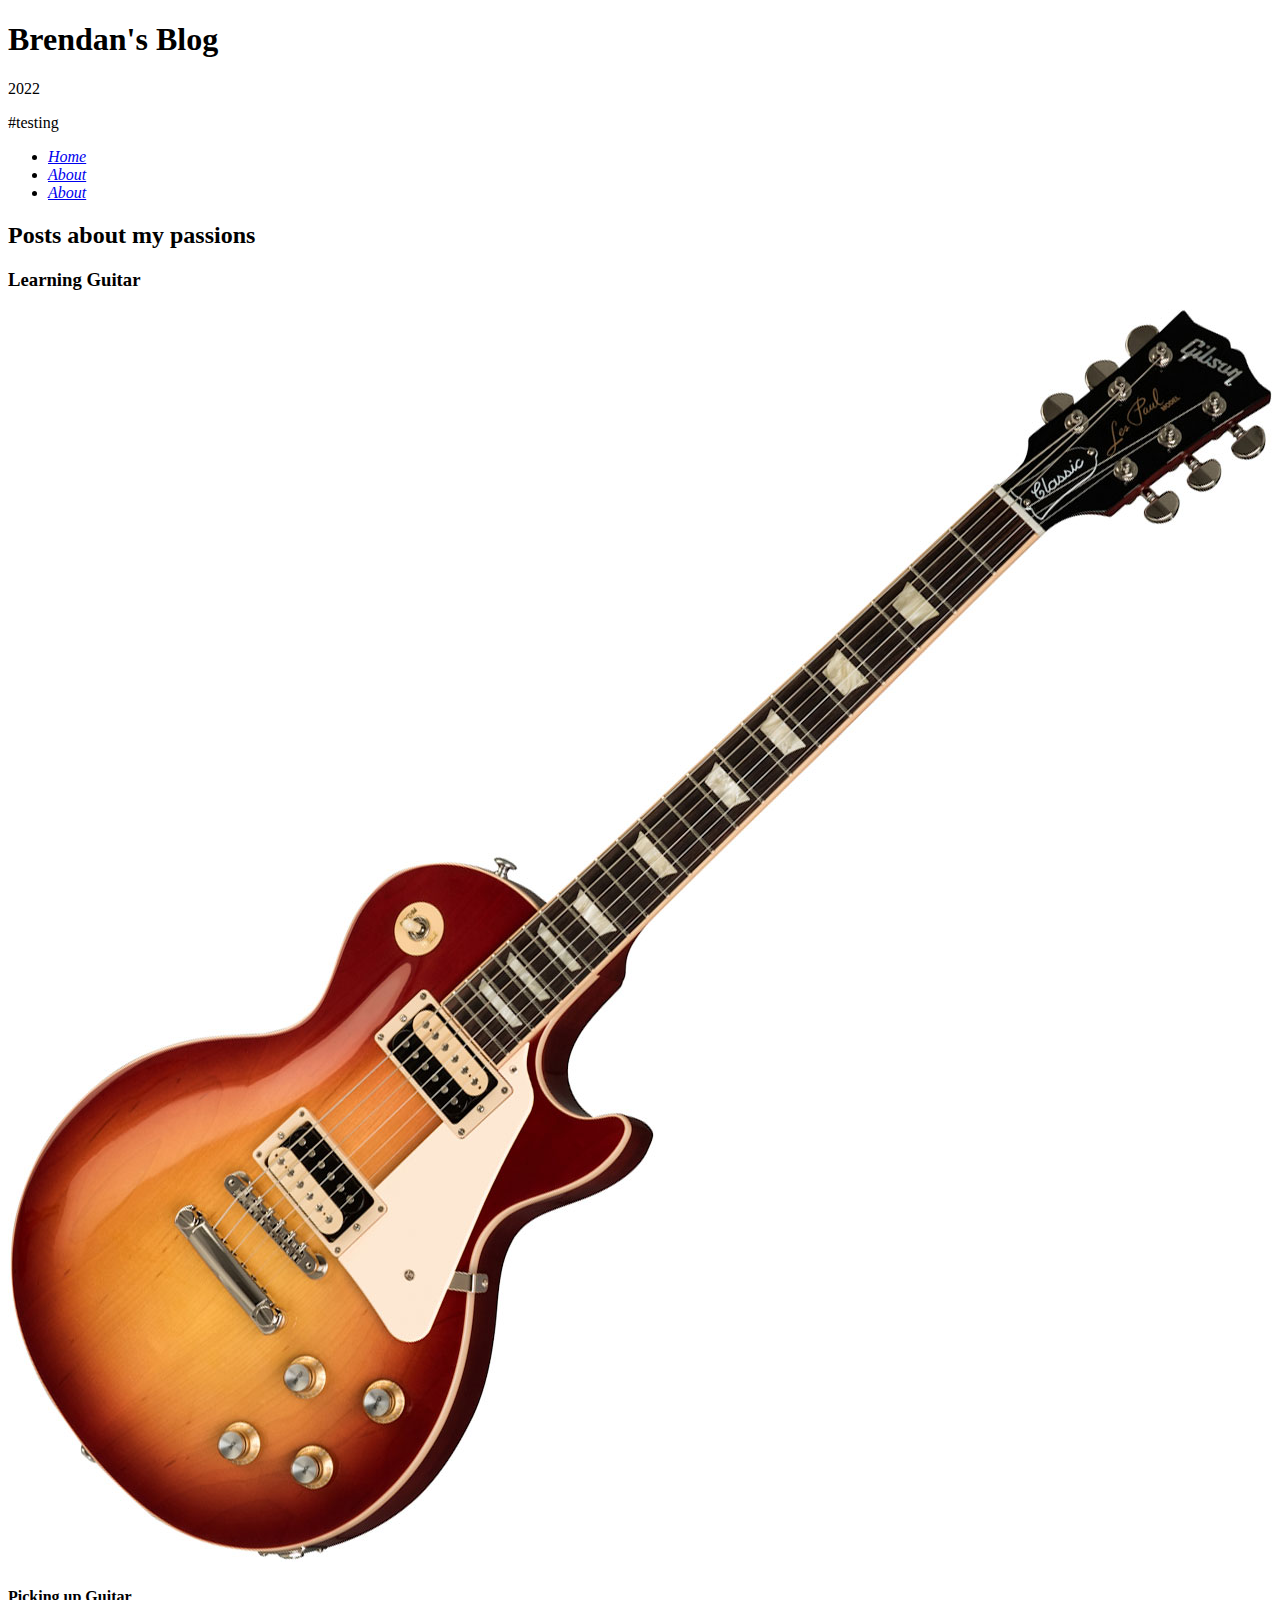
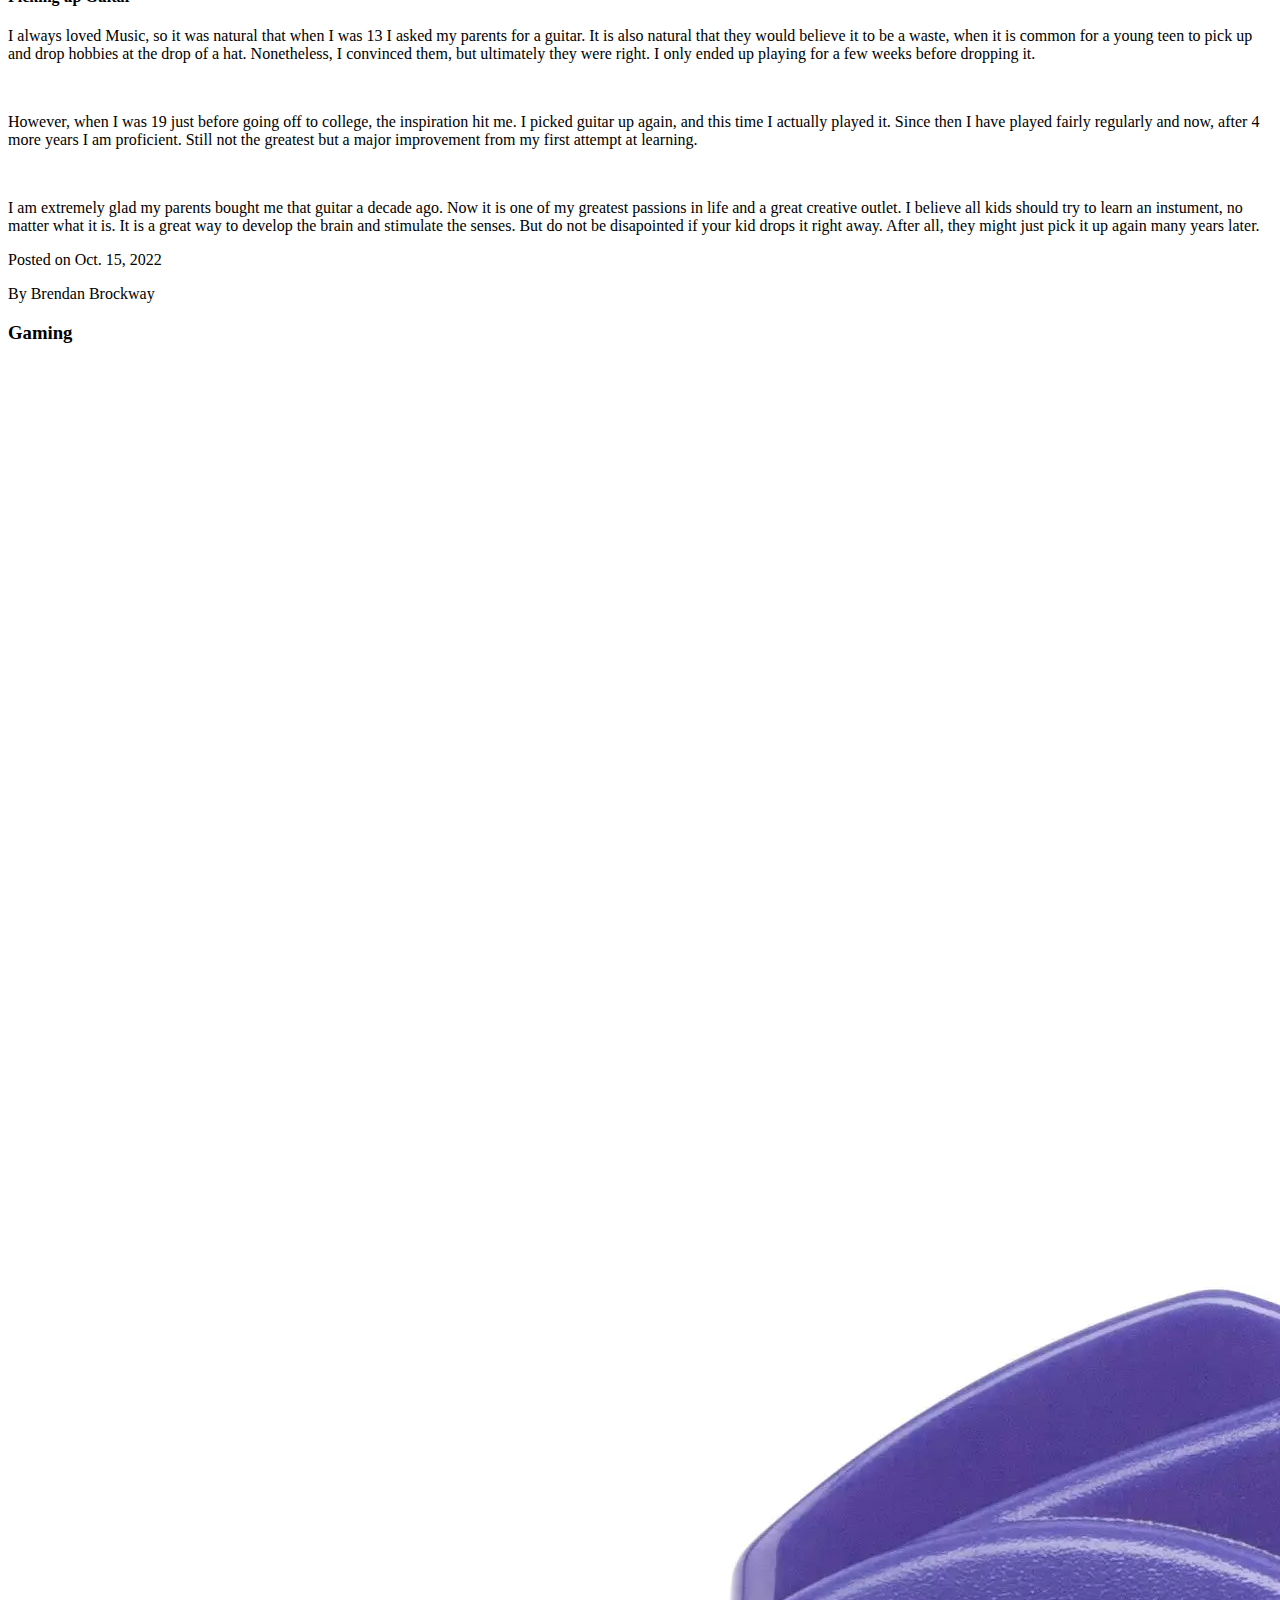
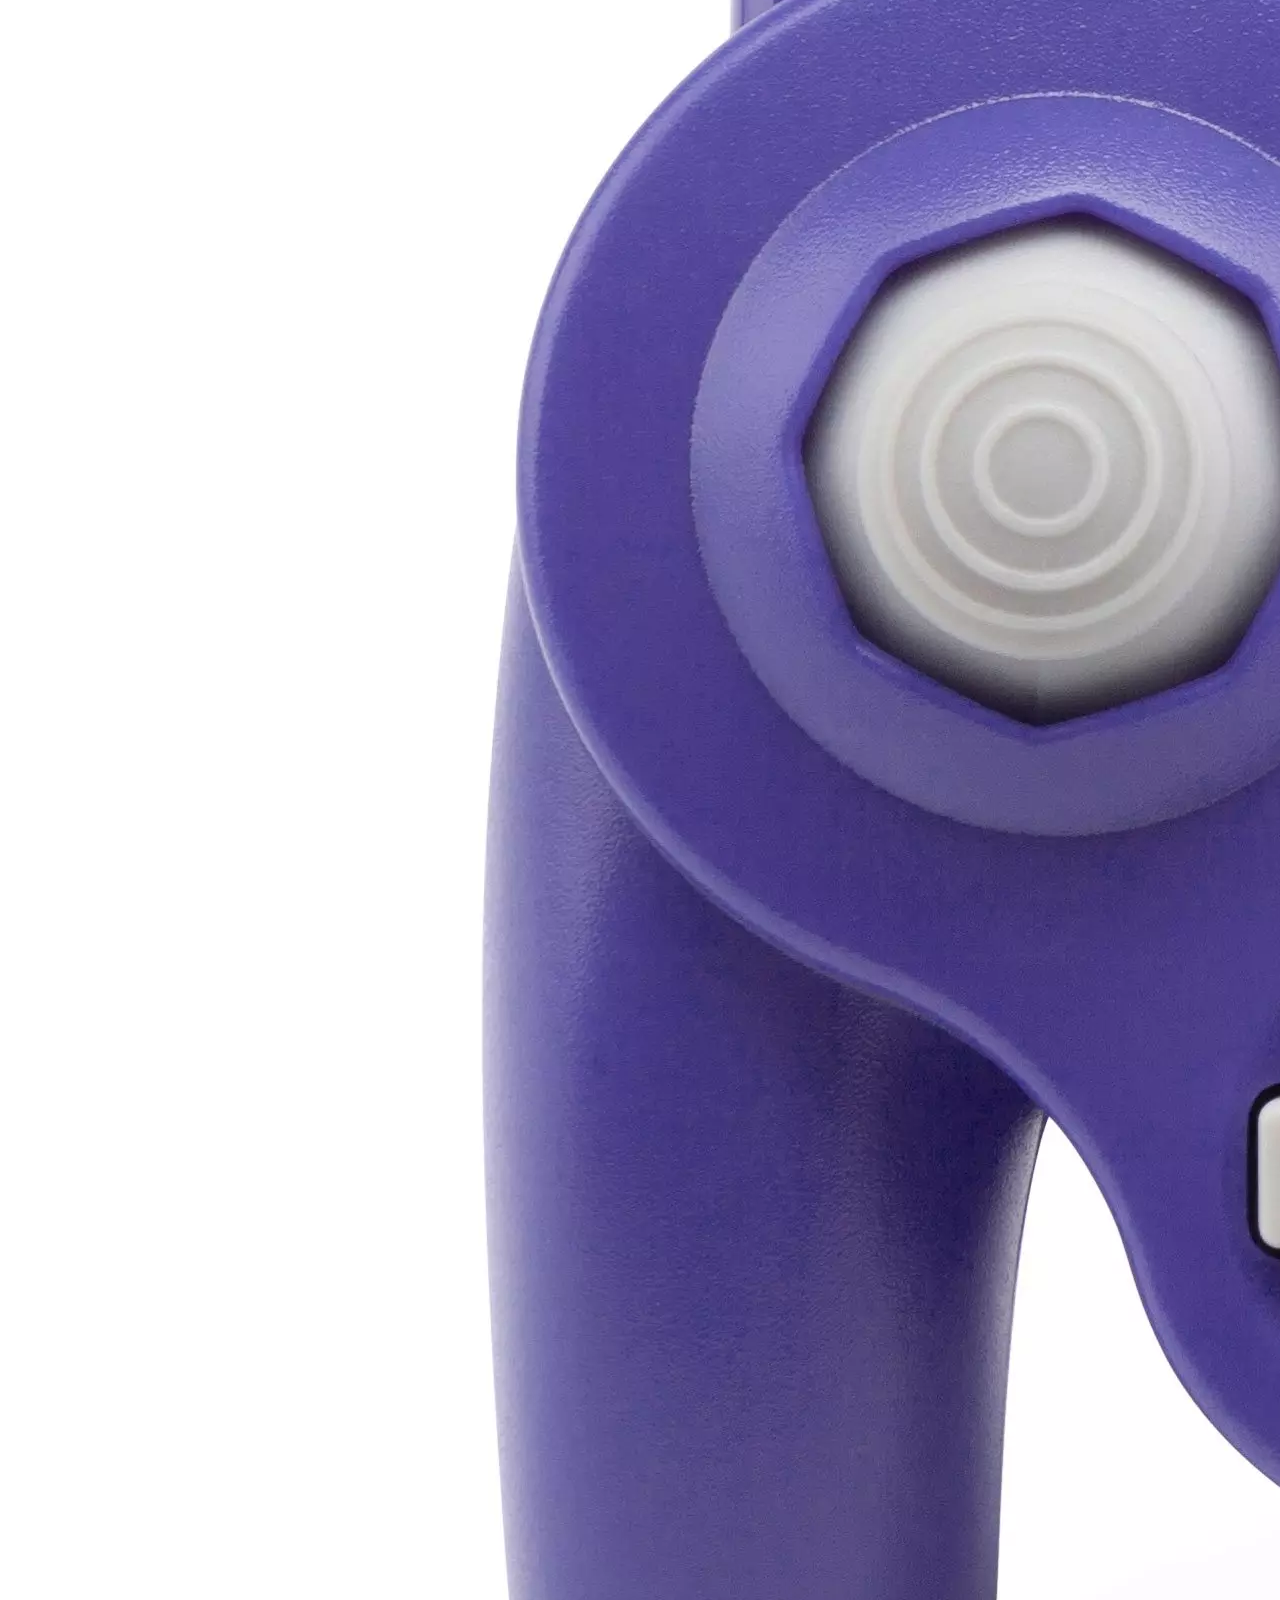
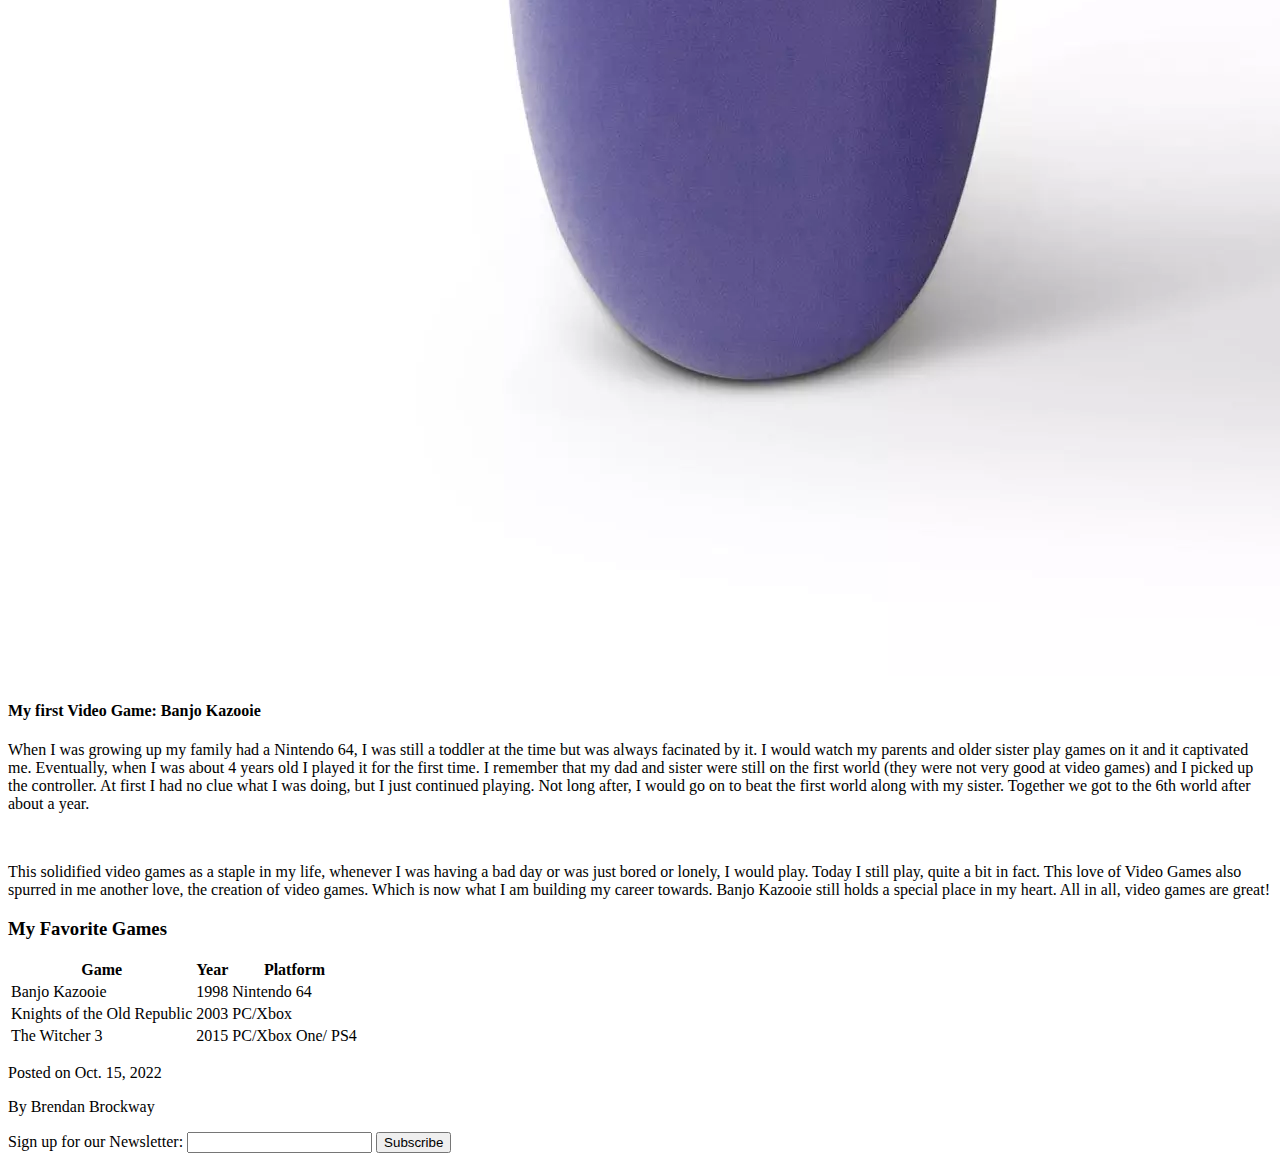
==== index.html @ a725deb8 "blog version 2" ====
<!DOCTYPE html>
<html lang="en">
<head>
    <meta charset="UTF-8">
    <meta http-equiv="X-UA-Compatible" content="IE=edge">
    <meta name="viewport" content="width=device-width, initial-scale=1.0">
    <title>Blog</title>
</head>
<body>
    <header>
            <h1>Brendan's Blog</h1>
            <p>2022</p>
            #testing
    </header>
    <nav>
        <ul>
            <li><a href="index.html"><em>Home</em></a></li>
            <li><a href="about.html"><em>About</em></a></li>
            <li><a href="contact.html"><em>About</em></a></li>

        </ul>
    </nav>
    <section>
        <h2>Posts about my passions</h2>
        <article class = "post">

                <h3>Learning Guitar</h3>
                <img src="les-paul-classic-modern-2019-hd-158237.jpeg" 
                alt="Image of a Les paul Guitar">
                <h4>Picking up Guitar</h4>
                <p>I always loved Music, so it was natural that when I was 13 I asked my parents for a guitar.
                    It is also natural that they would believe it to be a waste, when it is common for a young
                    teen to pick up and drop hobbies at the drop of a hat. Nonetheless, I convinced them, but ultimately
                    they were right. I only ended up playing for a few weeks before dropping it.
                </p> <br>
                <p>
                    However, when I was 19 just before going off to college, the inspiration hit me.
                    I picked guitar up again, and this time I actually played it. Since then I have played 
                    fairly regularly and now, after 4 more years I am proficient. Still not the greatest but a major improvement from
                    my first attempt at learning. 
                </p>
                <br>
                <p>
                    I am extremely glad my parents bought me that guitar a decade ago. Now it is one 
                    of my greatest passions in life and a great creative outlet. I believe all kids should try to 
                    learn an instument, no matter what it is. It is a great way to develop the brain and 
                    stimulate the senses. But do not be disapointed if your kid drops it right away. 
                    After all, they might just pick it up again many years later. 
                </p>
                <aside><P>Posted on Oct. 15, 2022</P></aside>
                <aside><P>By Brendan Brockway</P></aside>

        </article>

        <article class ="post">

            <h3>Gaming</h3>
            <img src="PowerA-GameCube-Style-Wired-Controller-for-Nintendo-Switch---Purple.webp"
            alt= "Image of a Nintendo Controller">
            <h4>My first Video Game: Banjo Kazooie</h4>
            <p>
                When I was growing up my family had a Nintendo 64, I was still a toddler at the time
                but was always facinated by it. I would watch my parents and older sister play games on it 
                and it captivated me. Eventually, when I was about 4 years old I played it for the first time.
                I remember that my dad and sister were still on the first world (they were not very good at video games)
                and I picked up the controller. At first I had no clue what I was doing, but I just continued playing.
                Not long after, I would go on to beat the first world along with my sister. Together we got to the 6th world
                after about a year.
            </p>
            <br>
            <p>
                This solidified video games as a staple in my life, whenever I was having a bad day
                or was just bored or lonely, I would play. Today I still play, quite a bit in fact. 
                This love of Video Games also spurred in me another love, the creation of video games.
                Which is now what I am building my career towards. Banjo Kazooie still holds a special place in my heart.
                All in all, video games are great!

            </p>
            <h3>My Favorite Games</h3>
            <table>
                    <tr>
                        <th>Game</th>
                        <th>Year</th>
                        <th>Platform</th>
                    </tr>
                    <tr>
                        <td>Banjo Kazooie</td>
                        <td>1998</td>
                        <td>Nintendo 64</td>
                    </tr>
                    <tr>

                        <td>Knights of the Old Republic</td>
                        <td>2003</td>
                        <td>PC/Xbox</td>
                    </tr>
                    <tr>
                        <td>The Witcher 3</td>
                        <td>2015</td>
                        <td>PC/Xbox One/ PS4</td>

                    </tr>

            </table>
            <aside><P>Posted on Oct. 15, 2022</P></aside>
            <aside><P>By Brendan Brockway</P></aside>
        </article>
    </section>
    <section>

<form>
    <label>Sign up for our Newsletter:
        <input type="text">
    </label>
    <button>Subscribe</button>
</form>

    </section>
</body>
</html>
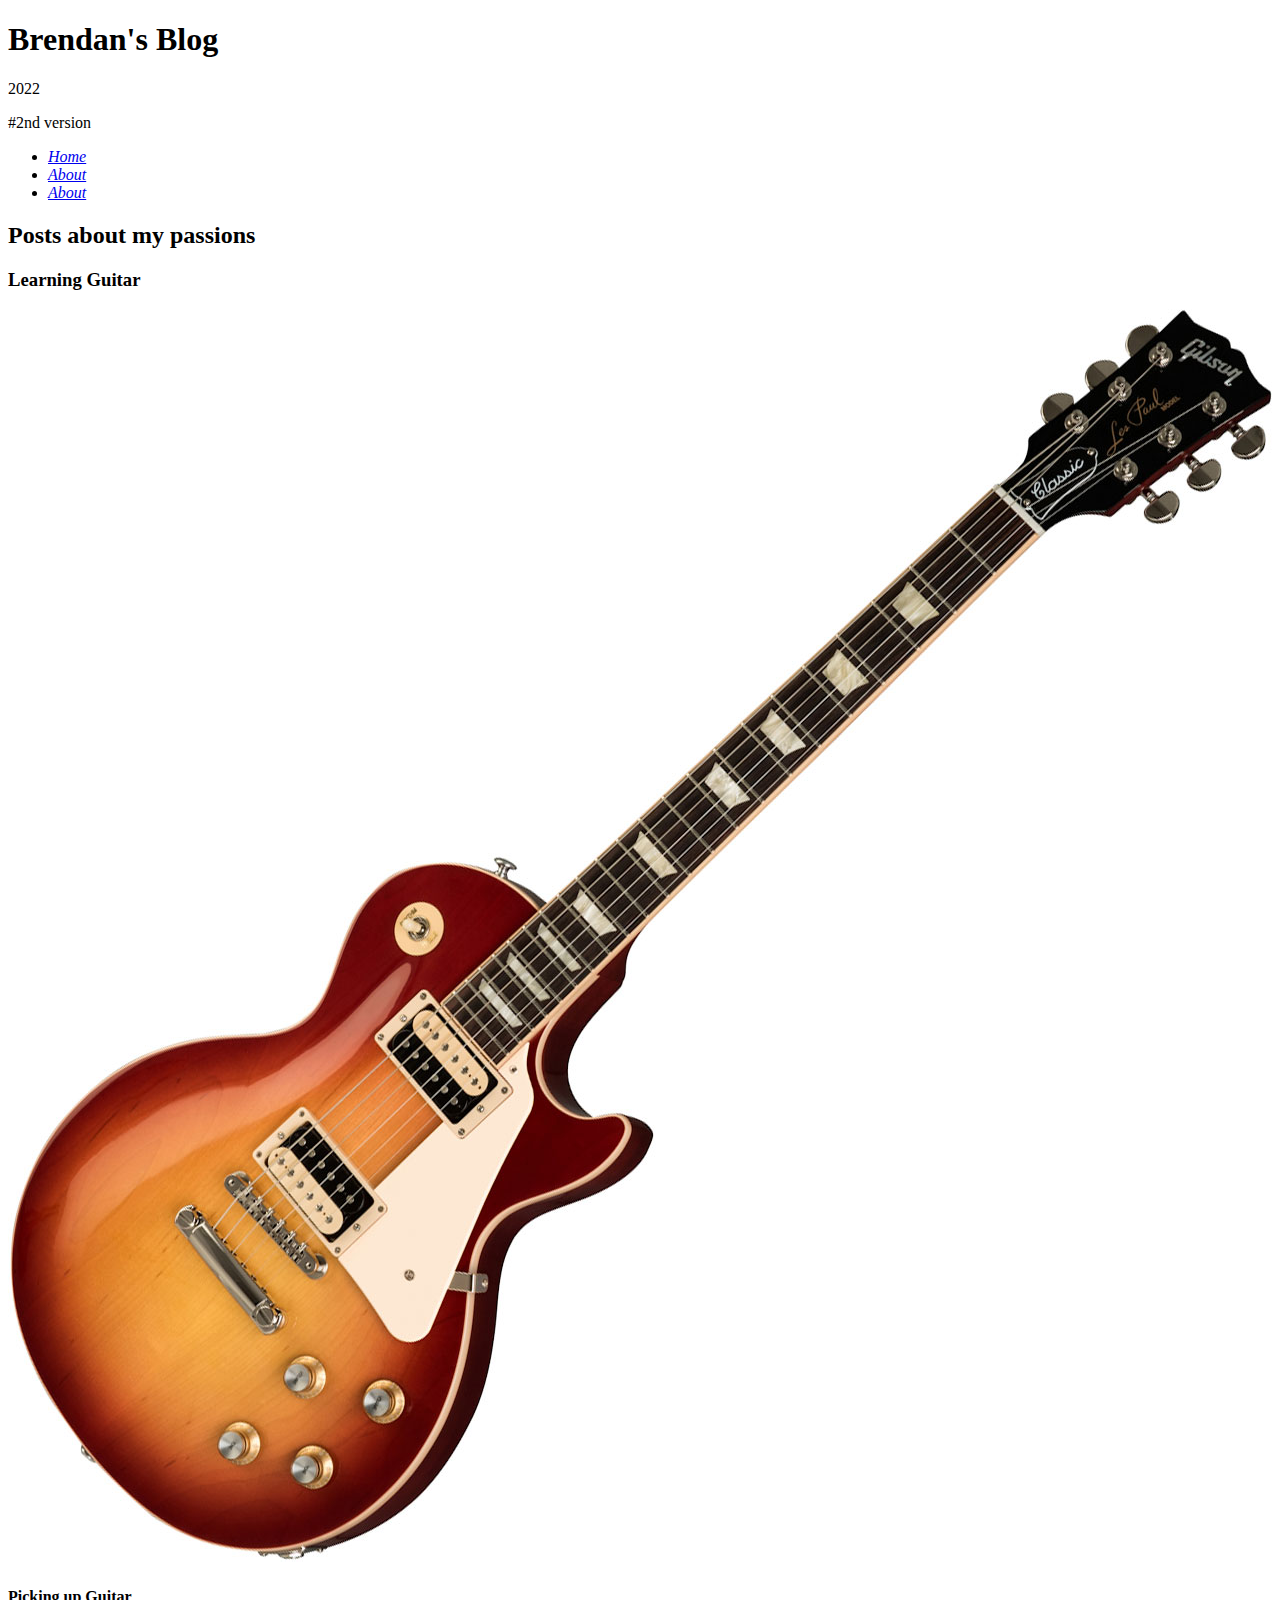
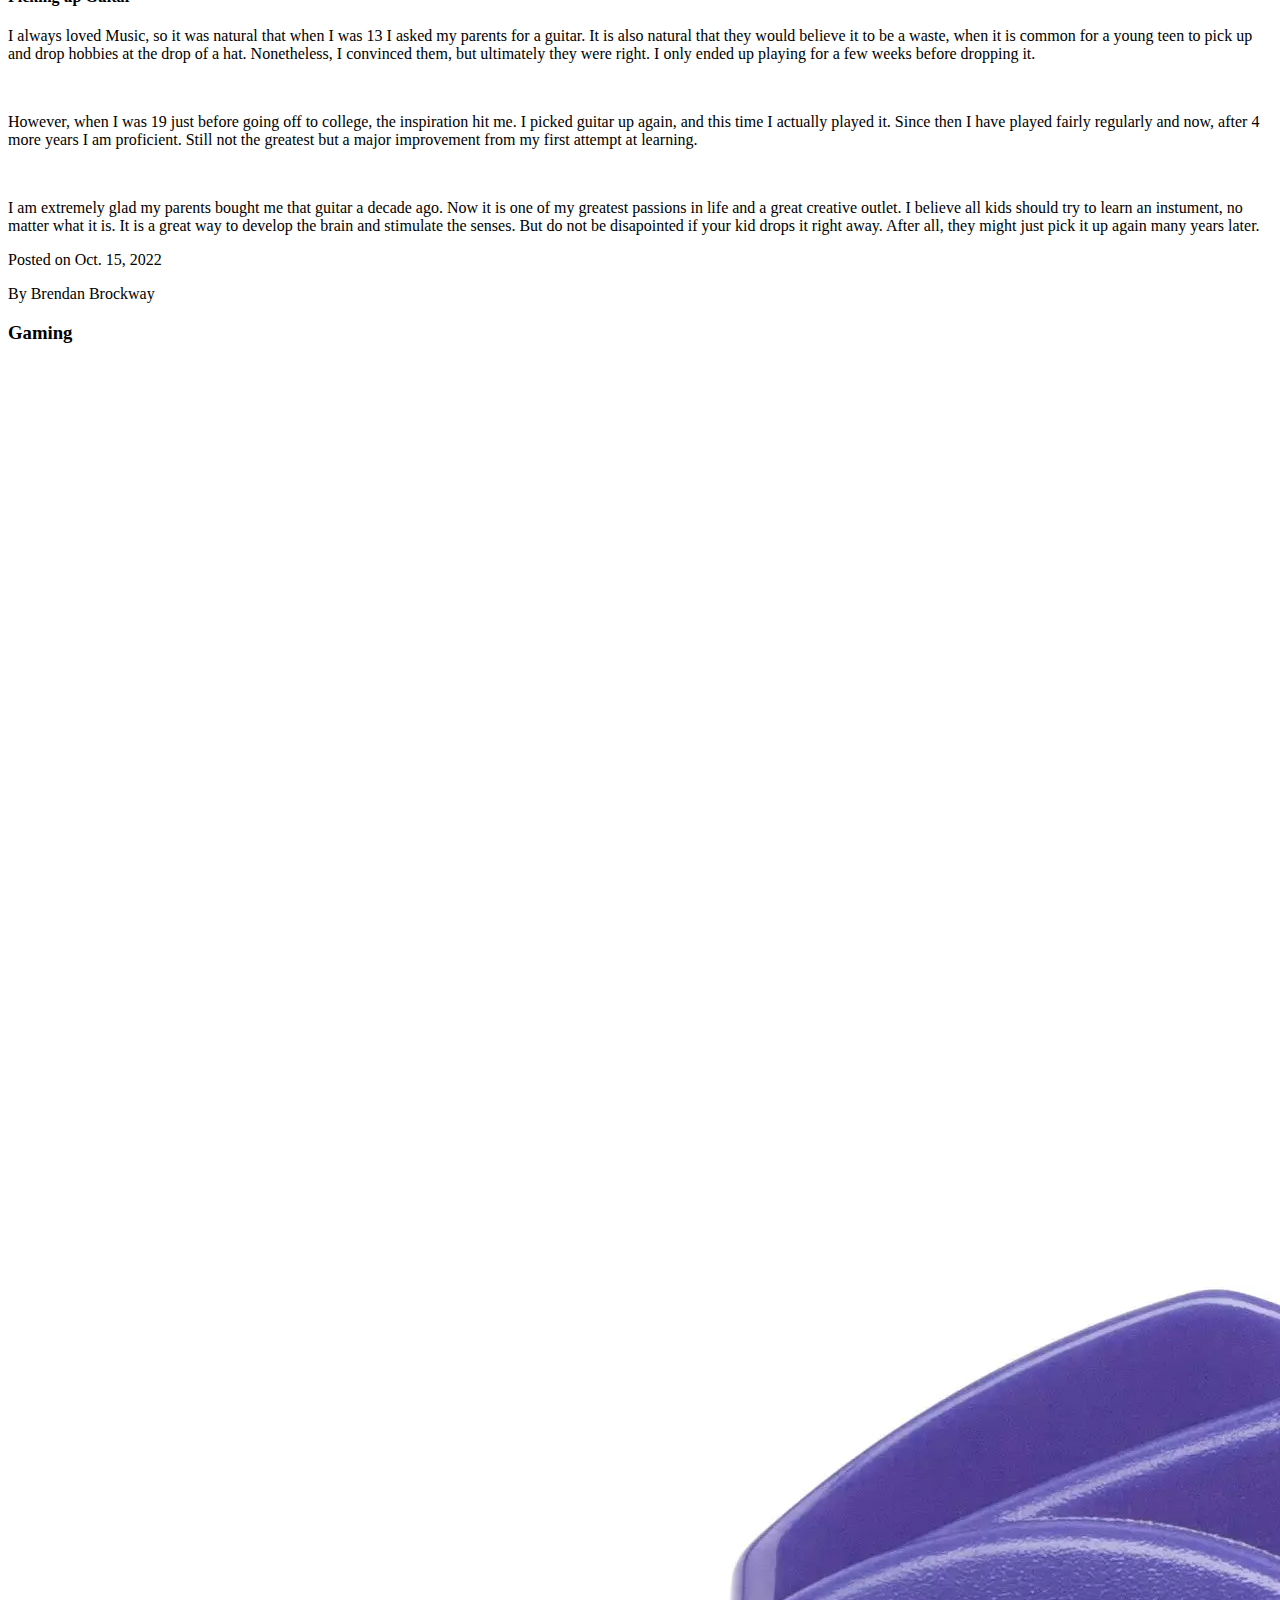
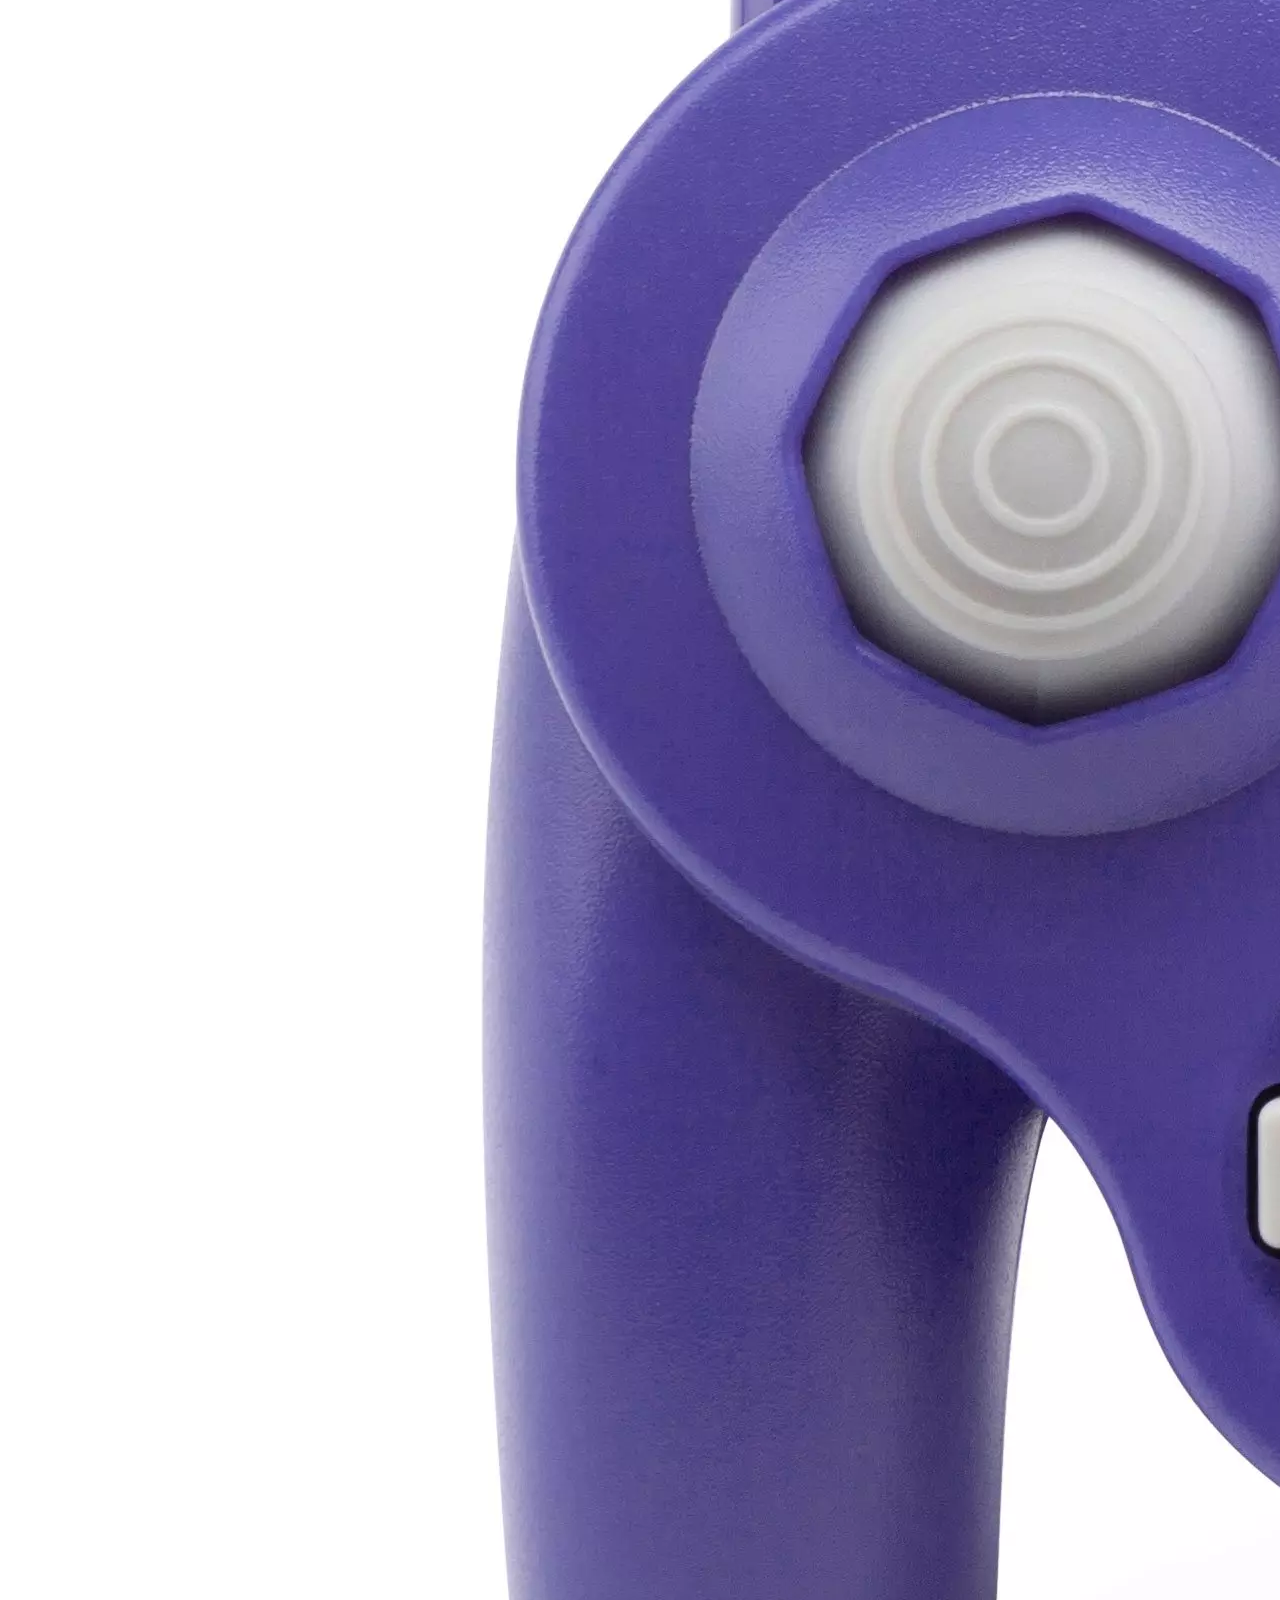
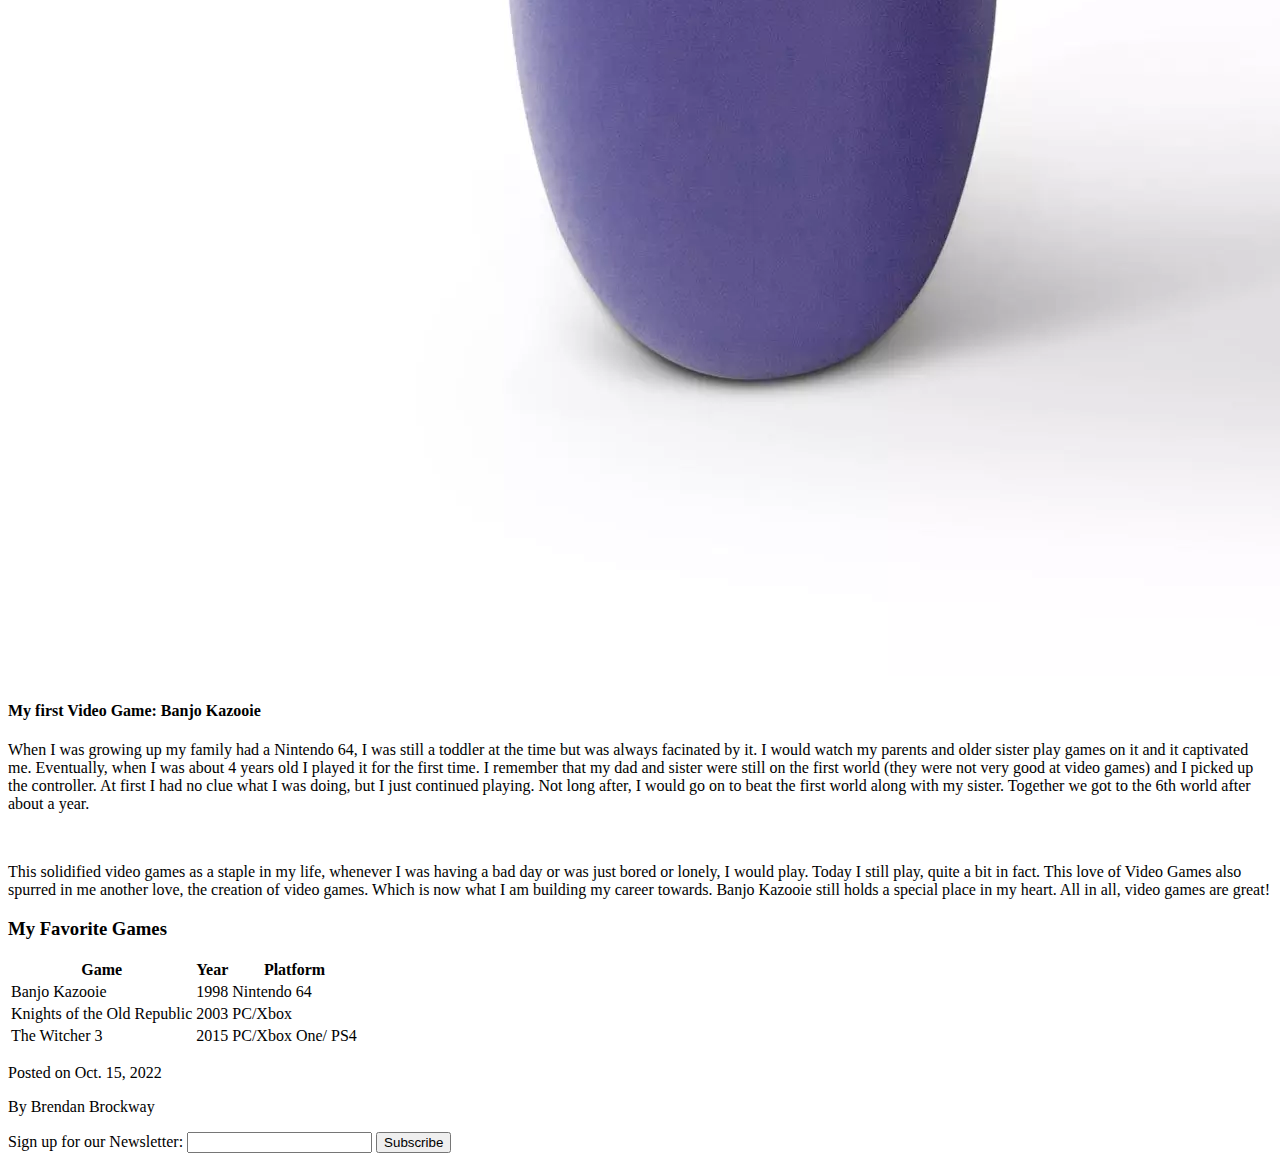
==== commit 1909a1cb: "test 2" ====
--- a/index.html
+++ b/index.html
@@ -10,7 +10,7 @@
     <header>
             <h1>Brendan's Blog</h1>
             <p>2022</p>
-            #testing
+            #2nd version
     </header>
     <nav>
         <ul>
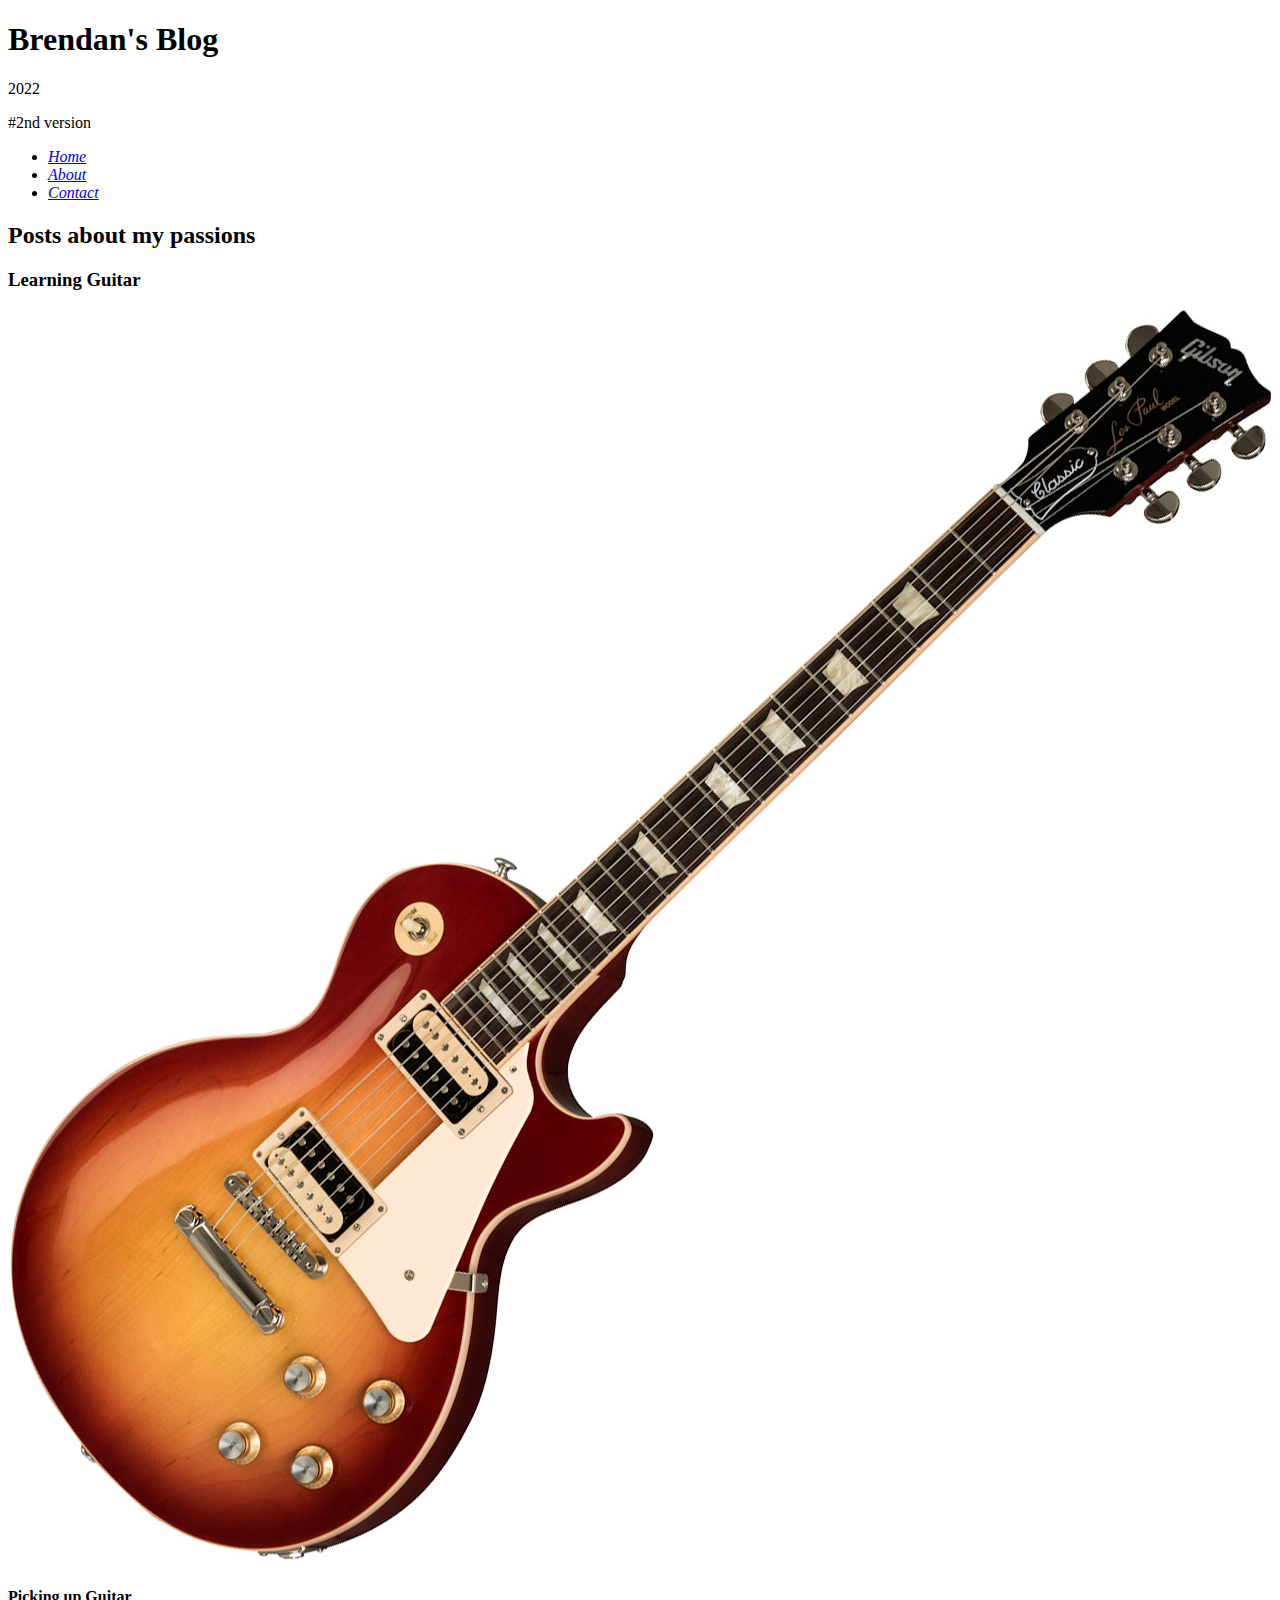
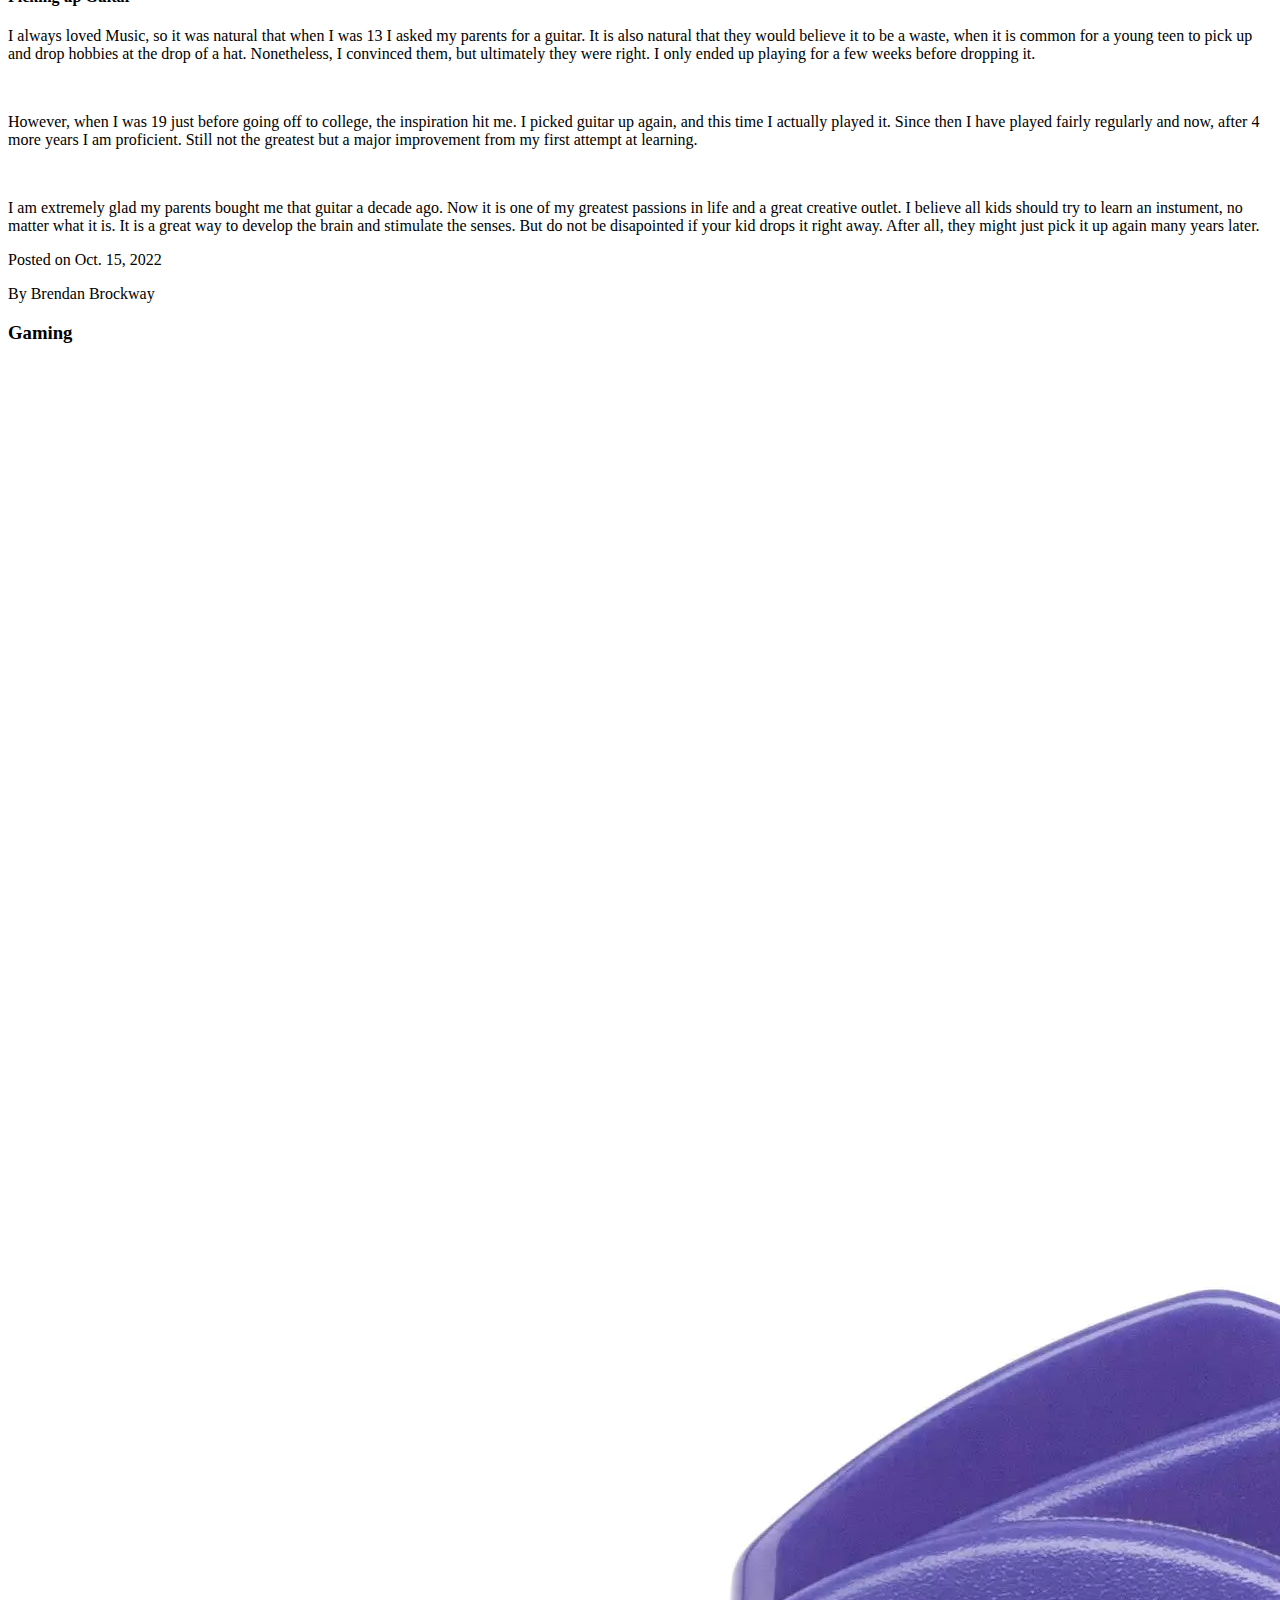
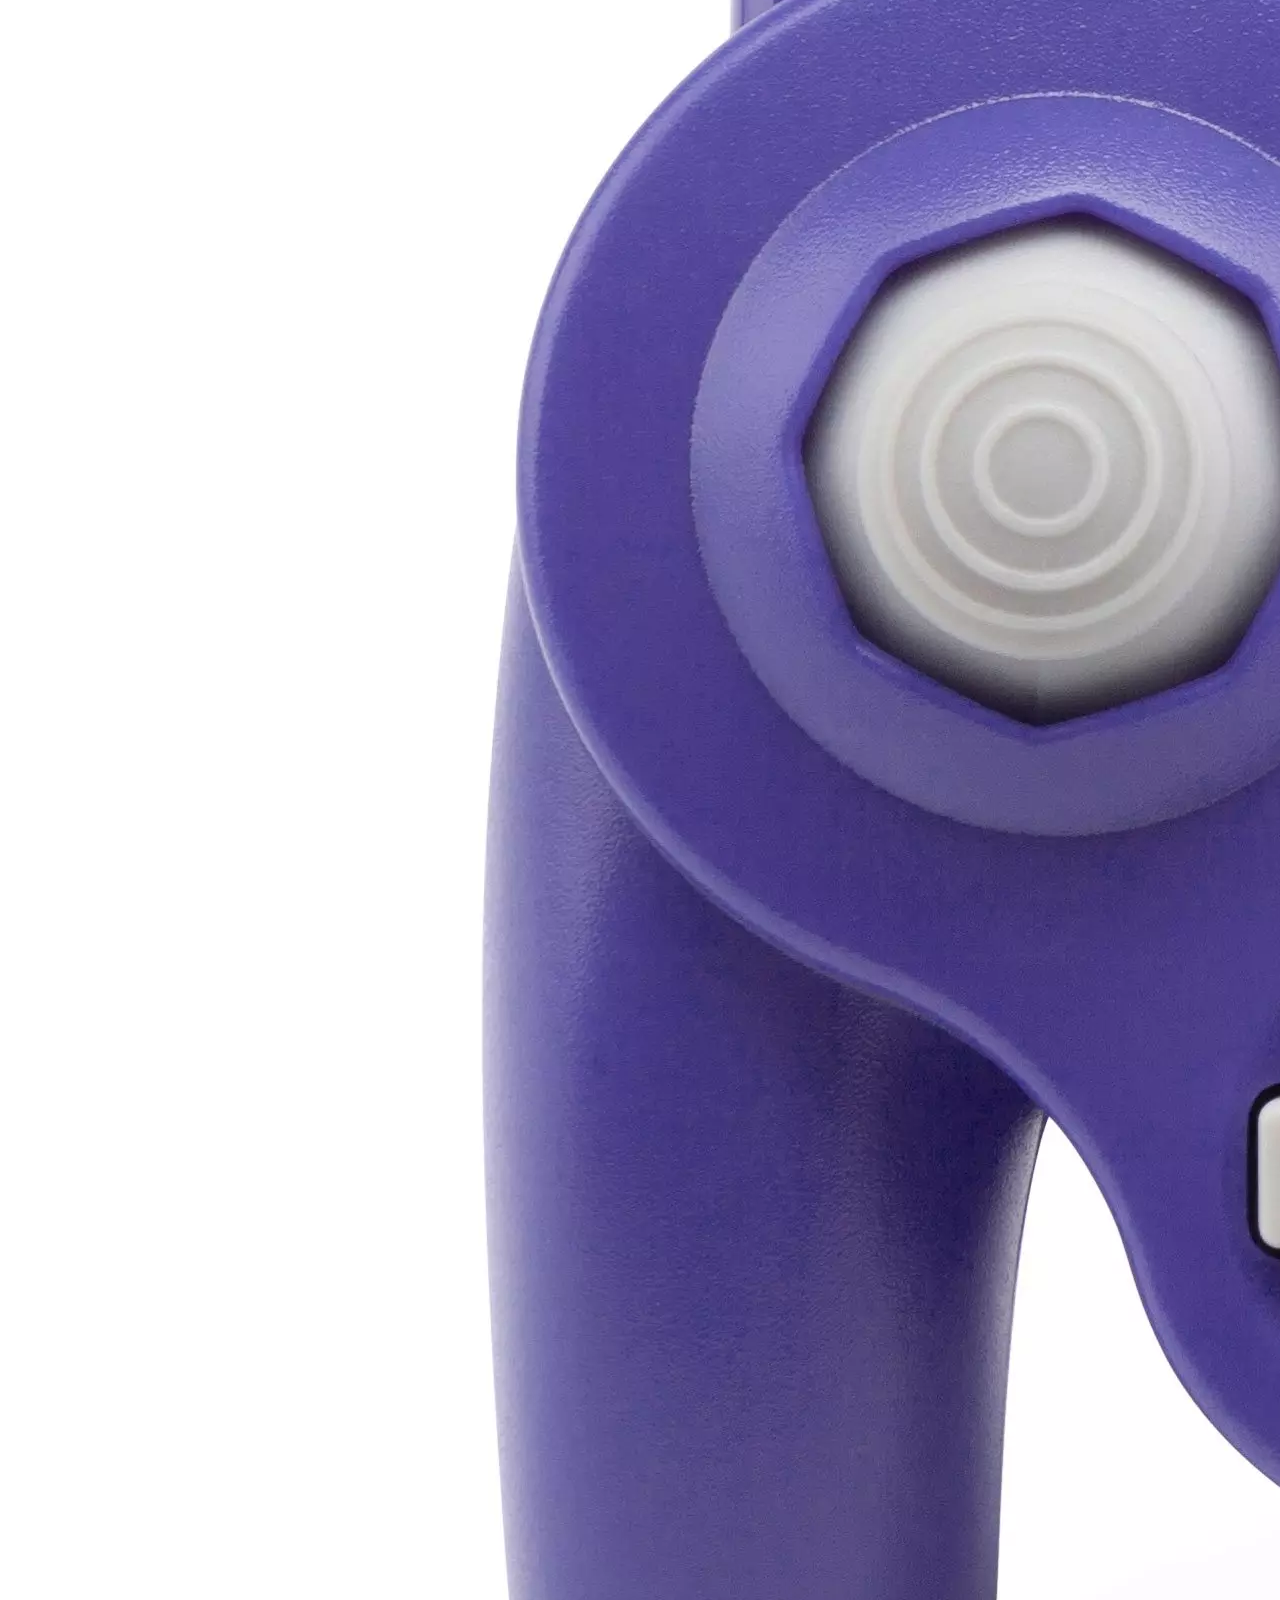
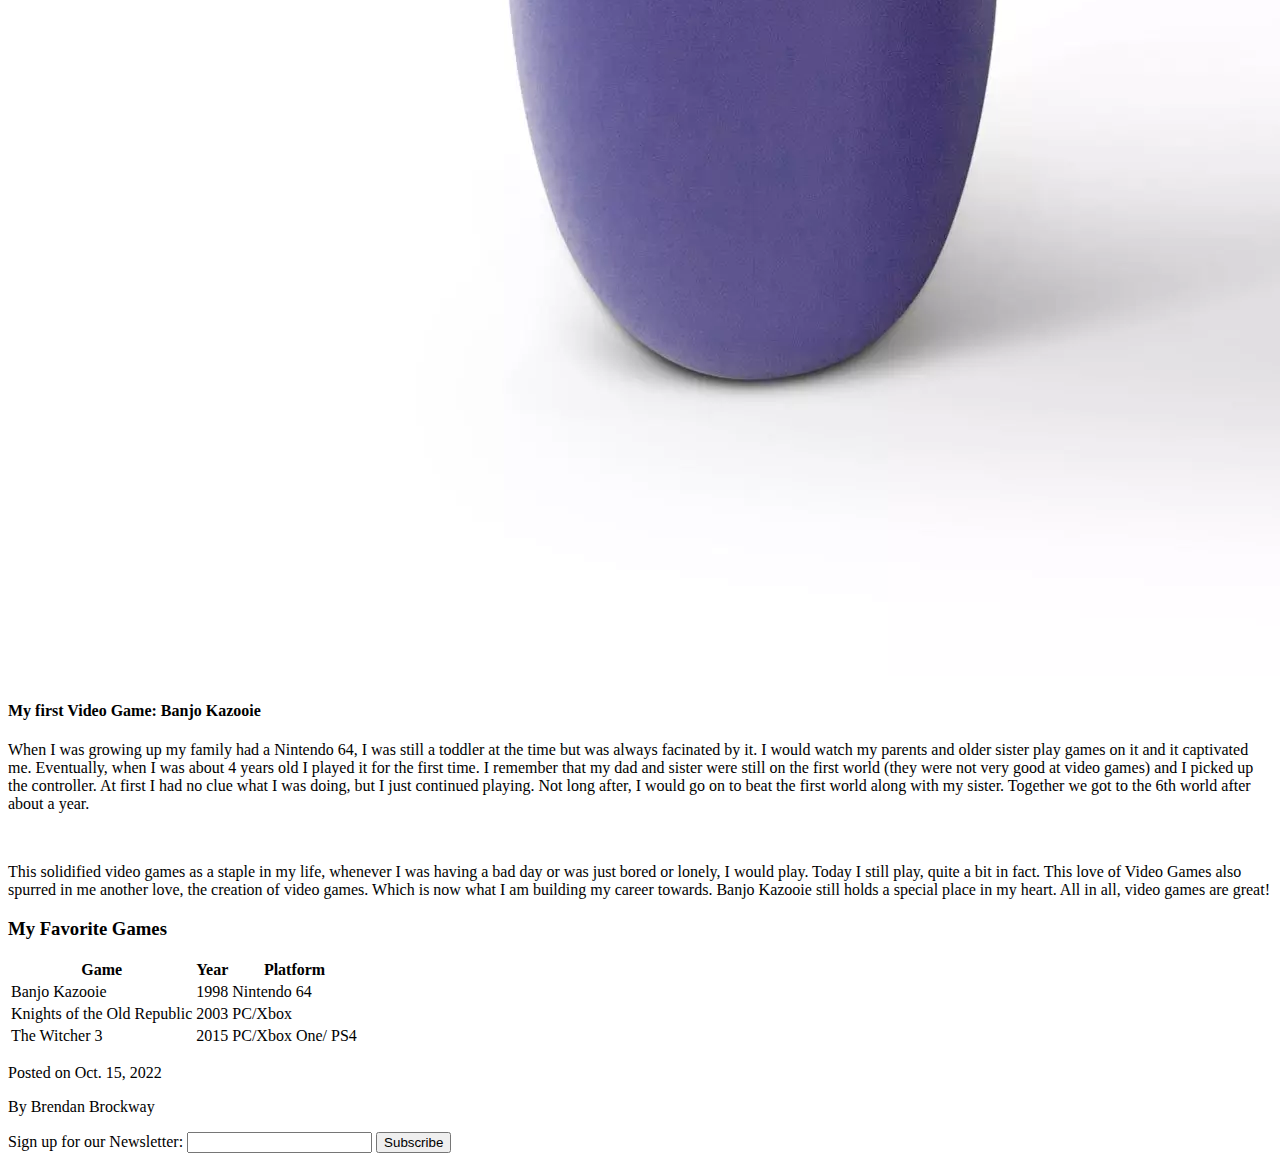
==== commit 17873975: "fixed typo" ====
--- a/index.html
+++ b/index.html
@@ -16,7 +16,7 @@
         <ul>
             <li><a href="index.html"><em>Home</em></a></li>
             <li><a href="about.html"><em>About</em></a></li>
-            <li><a href="contact.html"><em>About</em></a></li>
+            <li><a href="contact.html"><em>Contact</em></a></li>
 
         </ul>
     </nav>
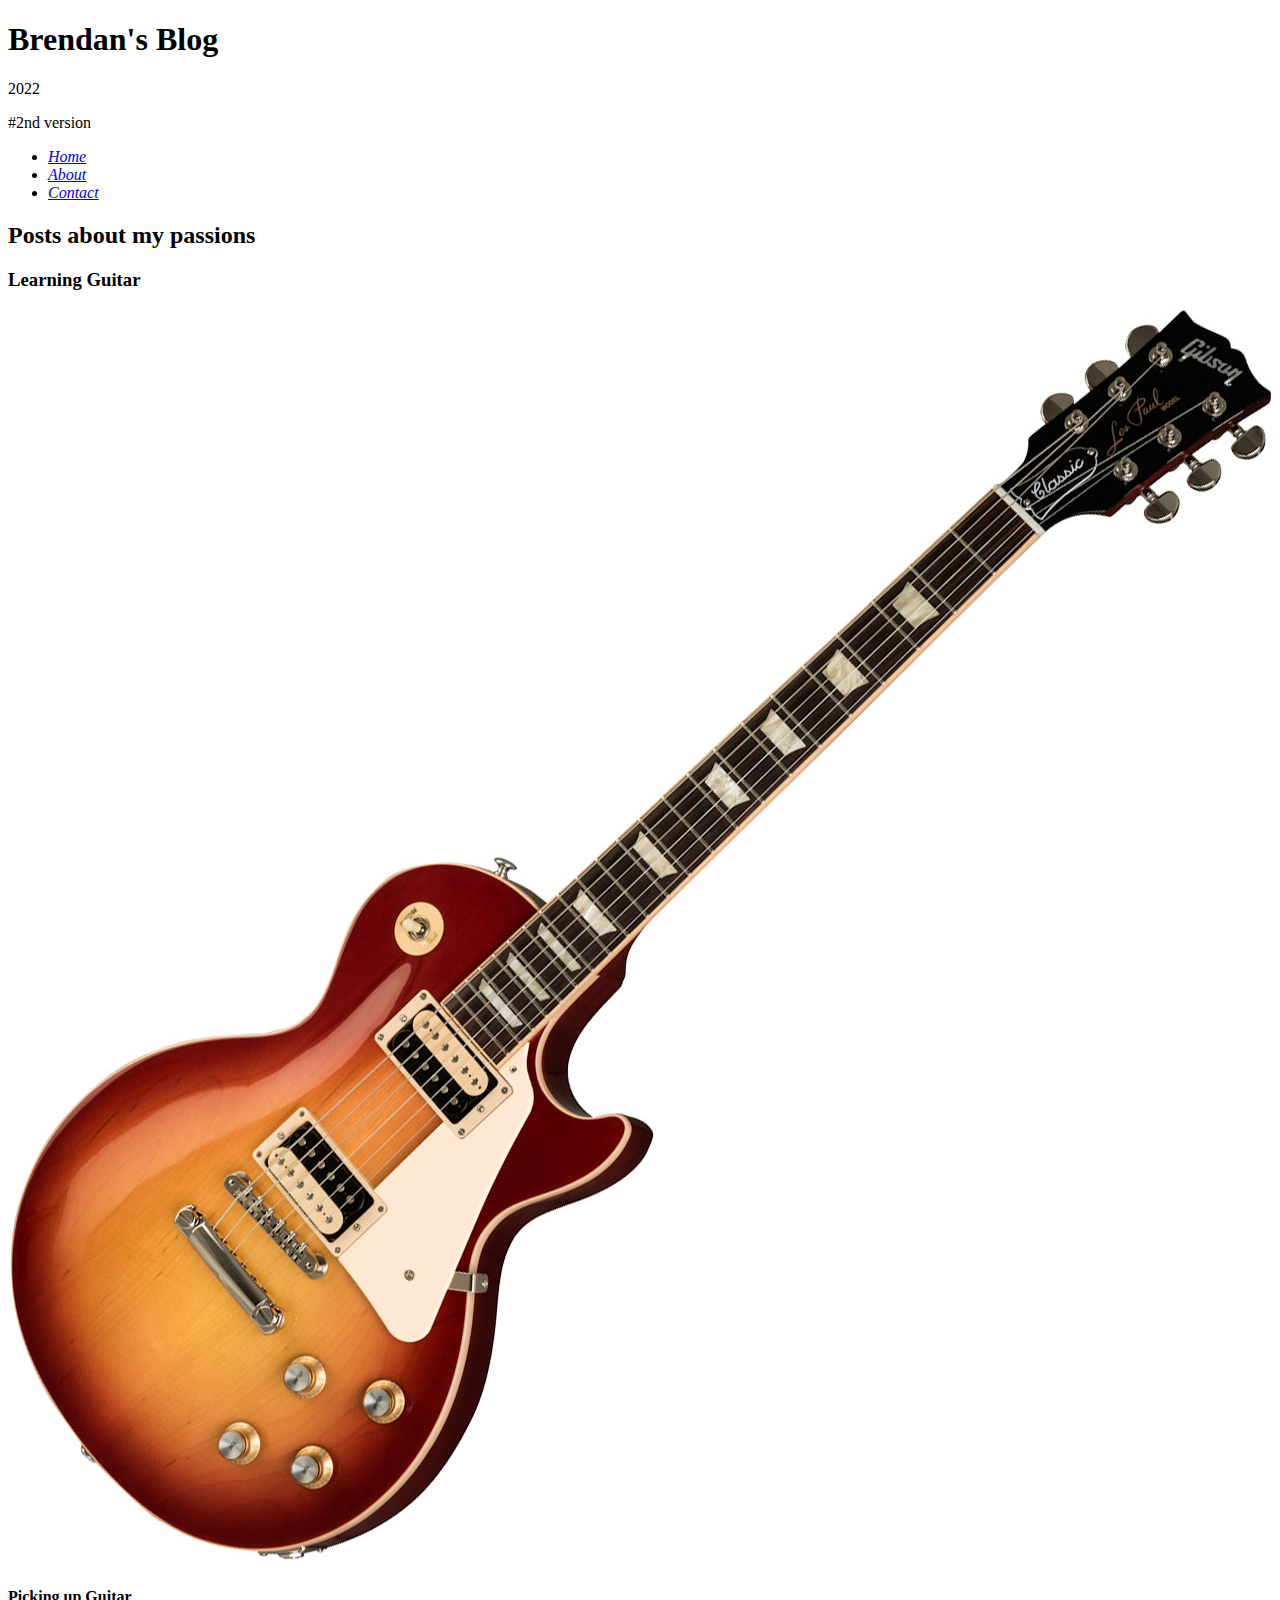
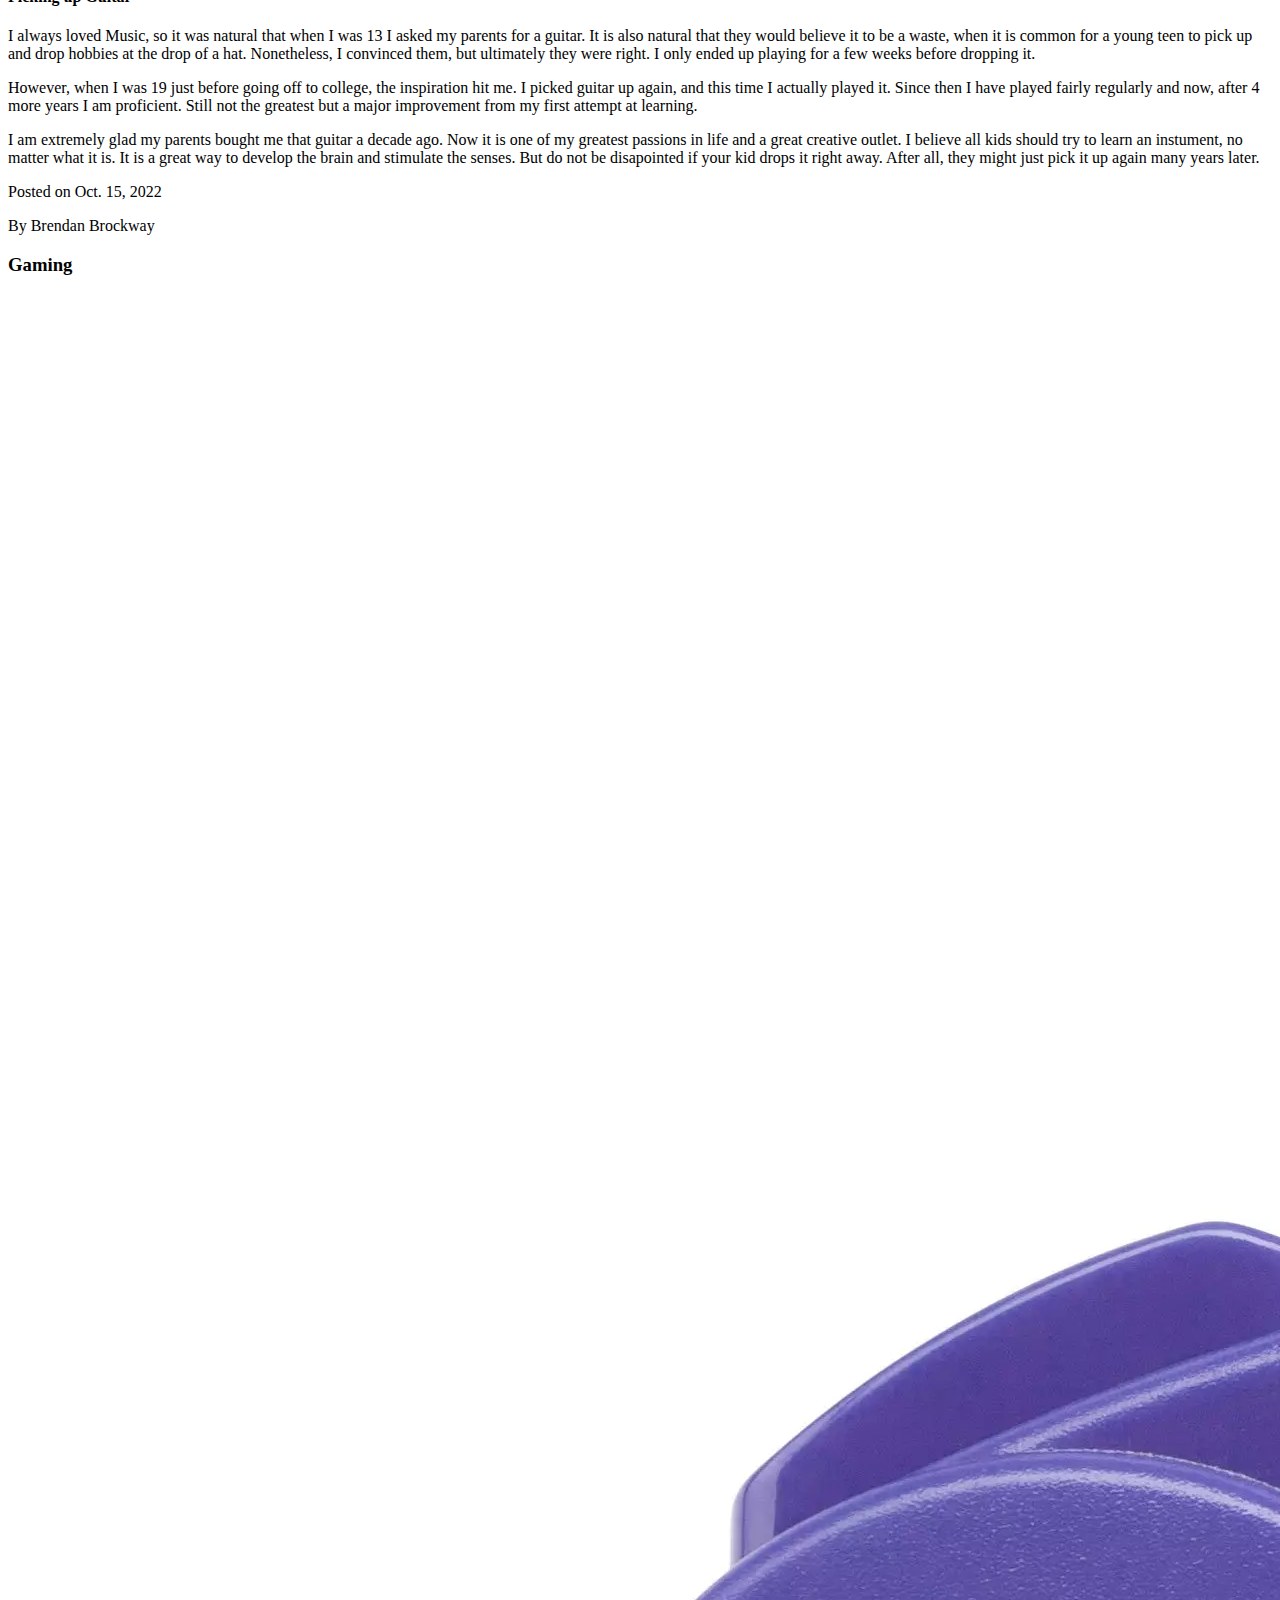
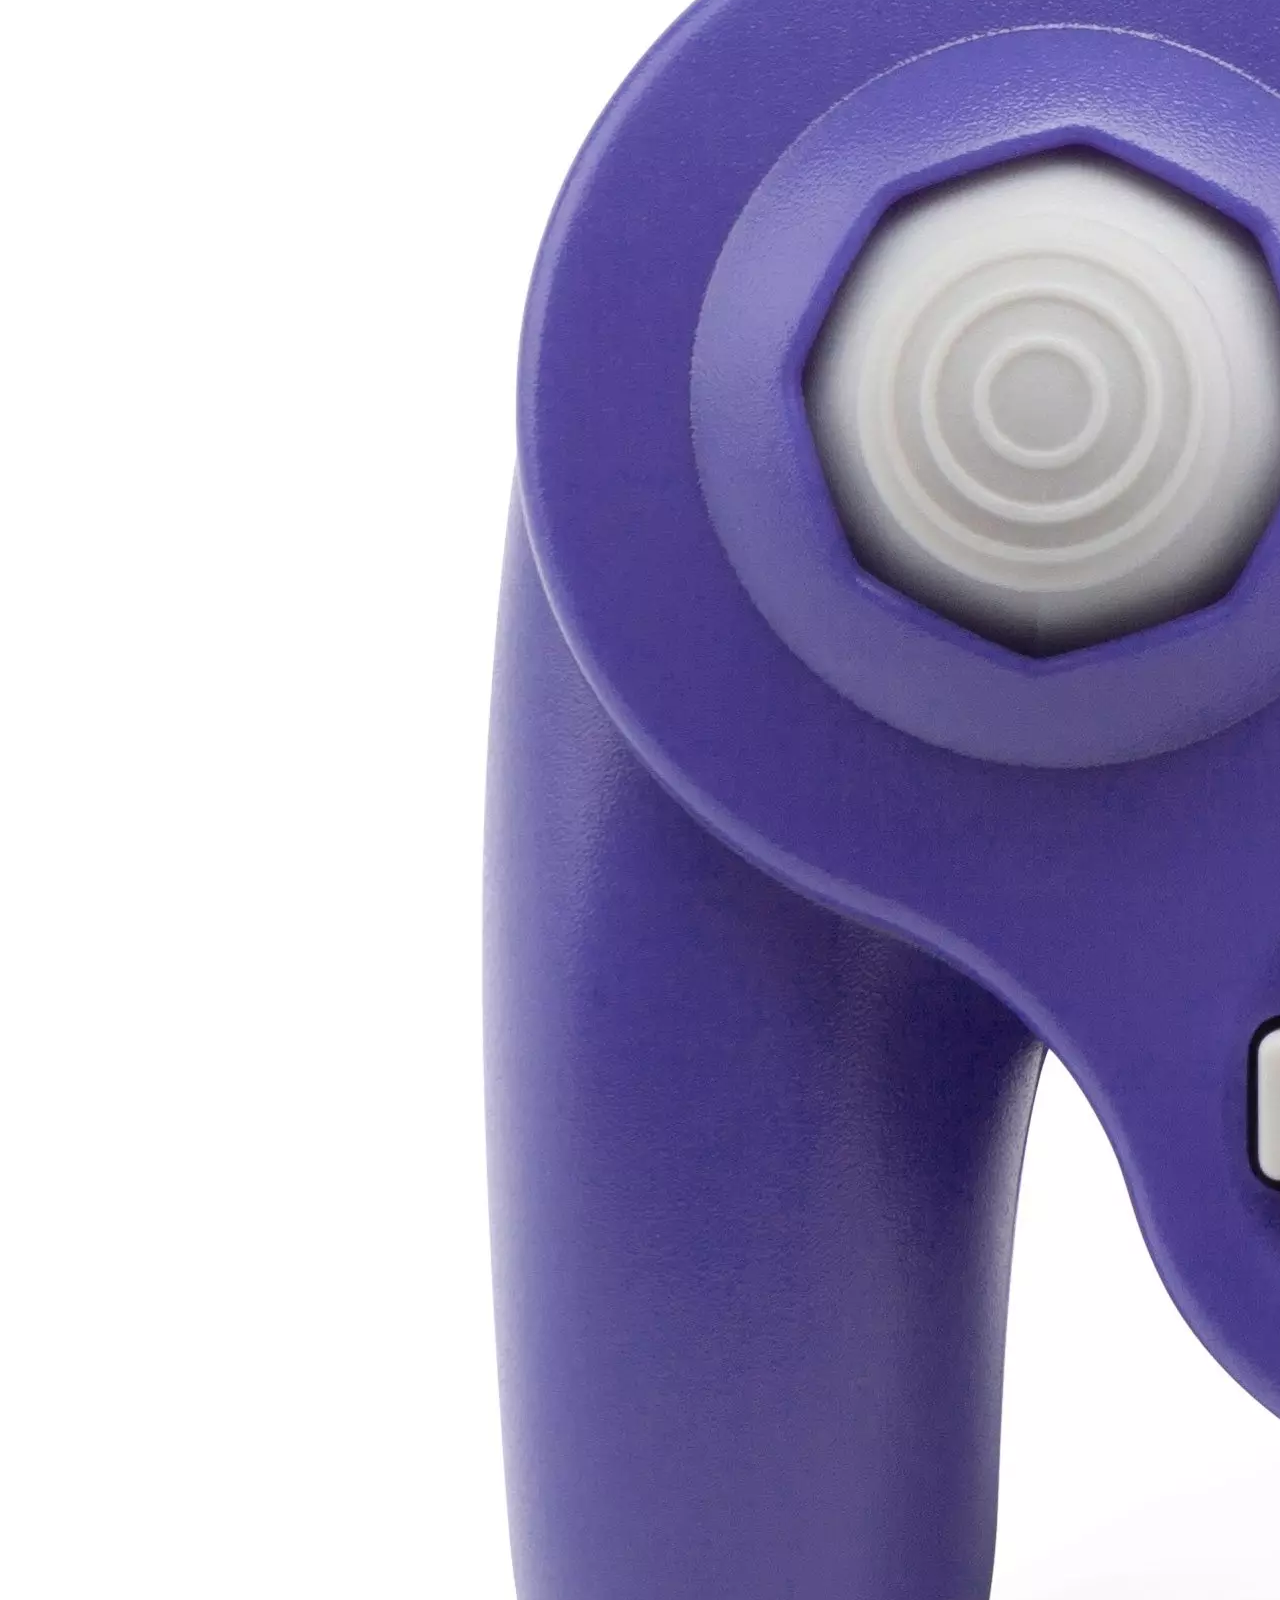
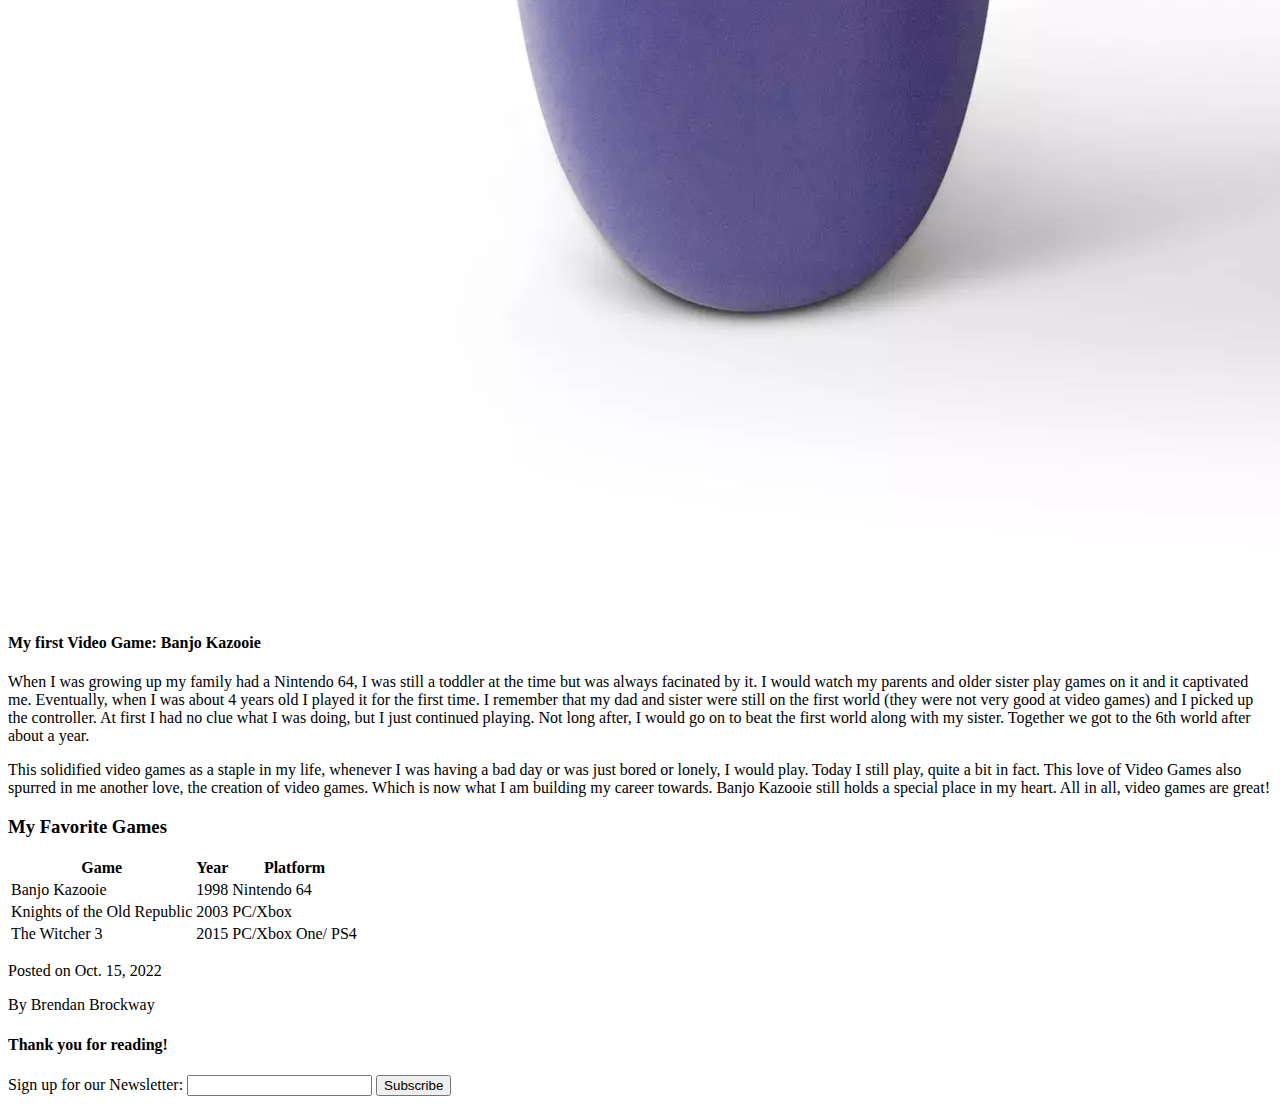
==== commit 89710611: "Preparing for CSS by cleaning up markup" ====
--- a/index.html
+++ b/index.html
@@ -4,6 +4,7 @@
     <meta charset="UTF-8">
     <meta http-equiv="X-UA-Compatible" content="IE=edge">
     <meta name="viewport" content="width=device-width, initial-scale=1.0">
+    <link rel="stylesheet" href="style.css">
     <title>Blog</title>
 </head>
 <body>
@@ -32,14 +33,13 @@
                     It is also natural that they would believe it to be a waste, when it is common for a young
                     teen to pick up and drop hobbies at the drop of a hat. Nonetheless, I convinced them, but ultimately
                     they were right. I only ended up playing for a few weeks before dropping it.
-                </p> <br>
+                </p>
                 <p>
                     However, when I was 19 just before going off to college, the inspiration hit me.
                     I picked guitar up again, and this time I actually played it. Since then I have played 
                     fairly regularly and now, after 4 more years I am proficient. Still not the greatest but a major improvement from
                     my first attempt at learning. 
                 </p>
-                <br>
                 <p>
                     I am extremely glad my parents bought me that guitar a decade ago. Now it is one 
                     of my greatest passions in life and a great creative outlet. I believe all kids should try to 
@@ -67,7 +67,6 @@
                 Not long after, I would go on to beat the first world along with my sister. Together we got to the 6th world
                 after about a year.
             </p>
-            <br>
             <p>
                 This solidified video games as a staple in my life, whenever I was having a bad day
                 or was just bored or lonely, I would play. Today I still play, quite a bit in fact. 
@@ -77,7 +76,7 @@
 
             </p>
             <h3>My Favorite Games</h3>
-            <table>
+            <table class="game-table">
                     <tr>
                         <th>Game</th>
                         <th>Year</th>
@@ -107,6 +106,7 @@
         </article>
     </section>
     <section>
+        <h4>Thank you for reading!</h4>
 
 <form>
     <label>Sign up for our Newsletter:
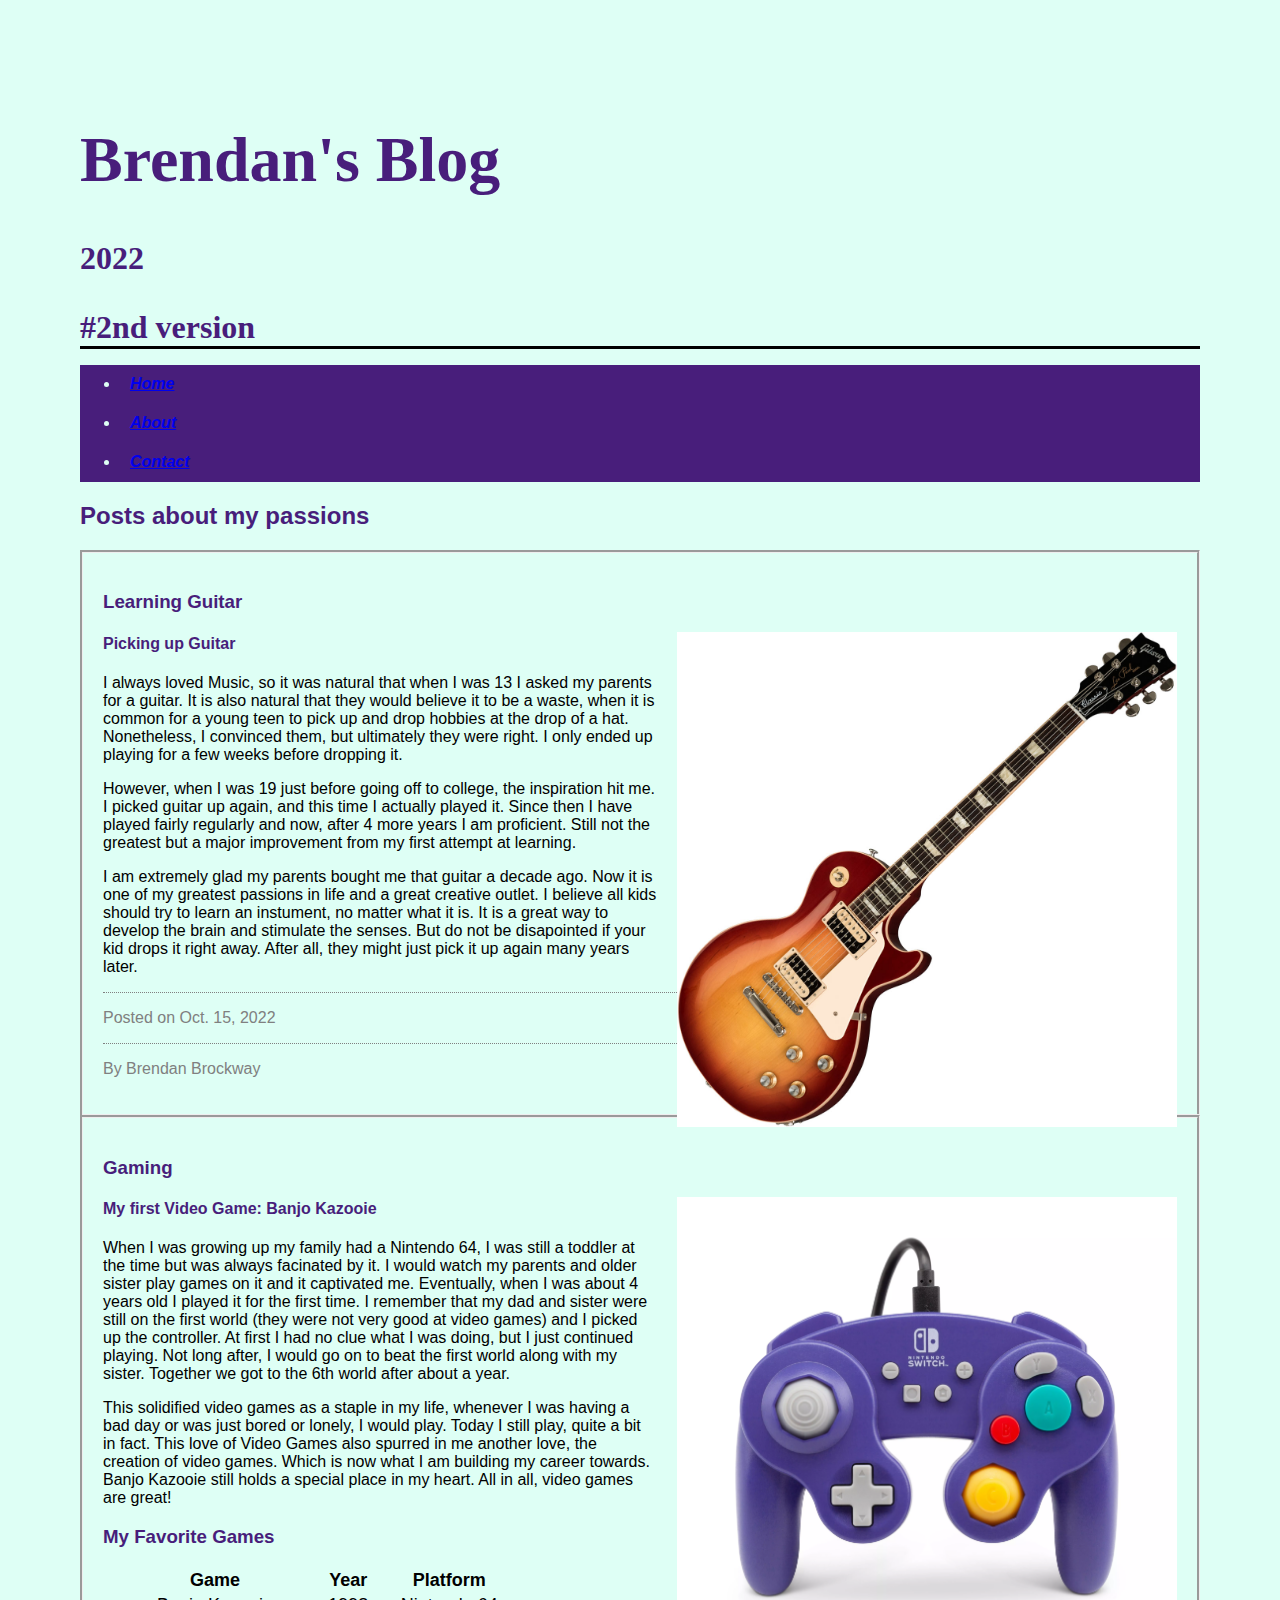
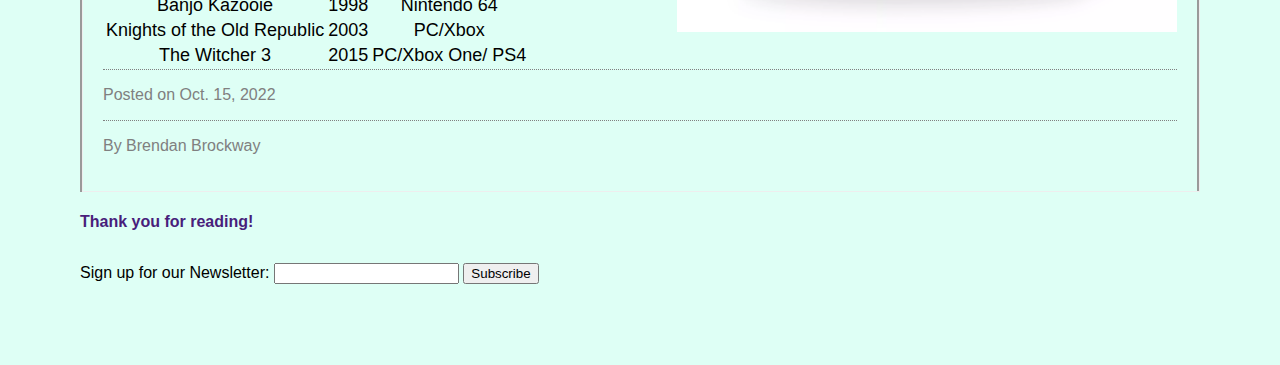
==== commit e4131a12: "nav change" ====
--- a/index.html
+++ b/index.html
@@ -13,7 +13,7 @@
             <p>2022</p>
             #2nd version
     </header>
-    <nav>
+    <nav class="nav">
         <ul>
             <li><a href="index.html"><em>Home</em></a></li>
             <li><a href="about.html"><em>About</em></a></li>
--- a/style.css
+++ b/style.css
@@ -0,0 +1,88 @@
+body {
+    background-color: rgb(222, 255, 245);
+    font-family:Verdana, Geneva, Tahoma, sans-serif;
+    margin:50px;
+    padding:30px;
+    
+}
+
+img {
+    max-width:500px;
+    height: auto;
+}
+
+li{
+    border-bottom:  1px solid rgb(72, 30, 123);
+    font-weight:bolder;
+    padding: 10px;
+}
+
+.post{
+    border-bottom: 1px;
+    border-style:groove;
+    padding:20px;
+}
+.game-table{
+    align-items: center;
+    font-size: large;
+    text-align: center;
+    line-break: normal;
+}
+
+aside{
+    color: grey;
+    border-top: 1px dotted grey;
+}
+
+form{
+    margin-top: 30px;
+    line-height: 1.5em;
+}
+
+h2{
+    color: rgb(72, 30, 123);
+    font-weight: bolder;
+    border-top-left-radius: 1px;
+}
+
+header{
+    font-family: 'Times New Roman', Times, serif;
+    font-weight: bolder;
+    font-size: xx-large;
+    border-bottom: 3px solid black;
+    color: rgb(72, 30, 123);
+    
+}
+h3{
+    color: rgb(72, 30, 123);
+font-weight: bold;
+}
+
+h4{
+    color: rgb(72, 30, 123);
+
+}
+.contact-section{
+    display: flex;
+}
+.contact-form{
+    flex-direction: column;
+    align-items:center;
+    position: relative;
+    bottom: 20px;
+    }
+
+div{
+    padding: 5px;
+}
+img{
+    float:right;
+    padding-left: 20px;
+}
+
+.nav{
+    background-color: rgb(72, 30, 123);
+    color: rgb(222, 255, 245);
+    position: sticky;
+    top:20px;
+}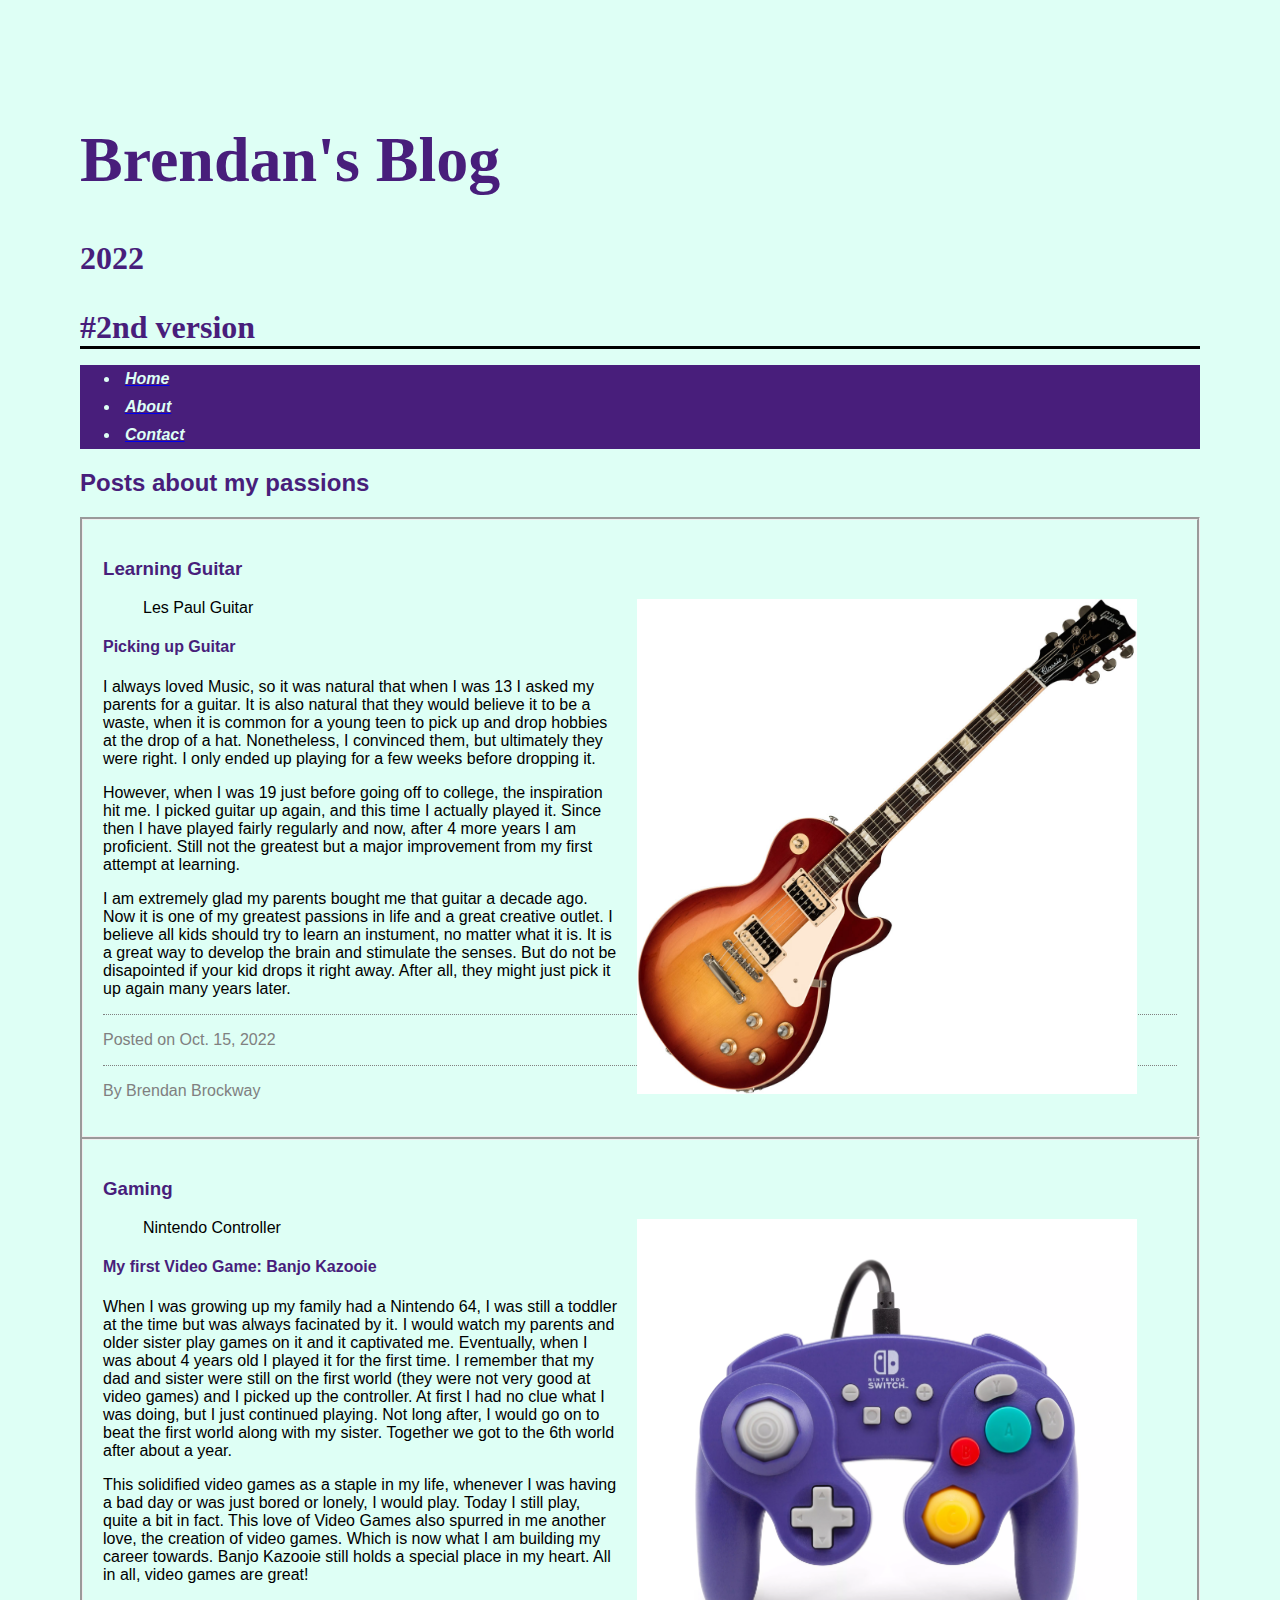
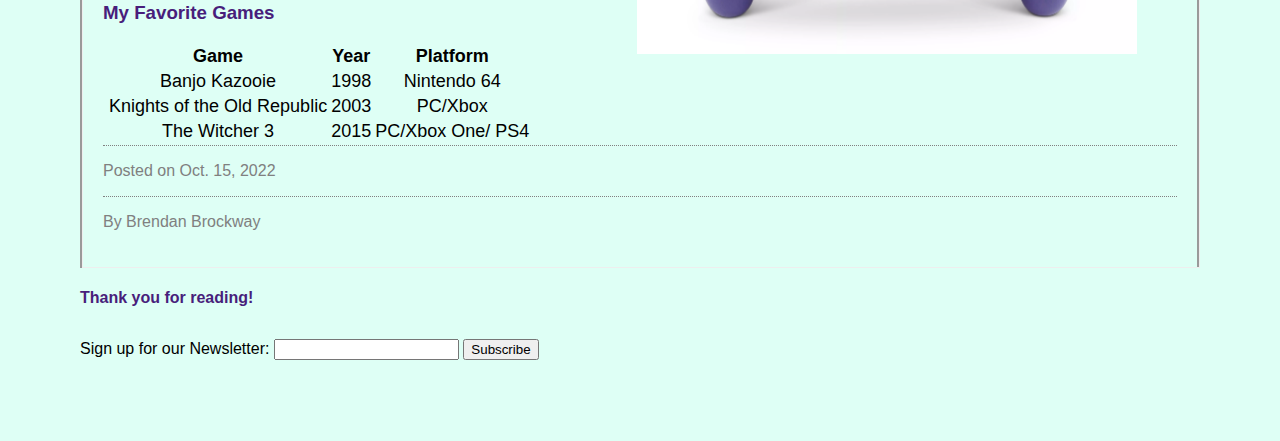
==== commit ce313c4d: "figure caption" ====
--- a/index.html
+++ b/index.html
@@ -26,8 +26,12 @@
         <article class = "post">
 
                 <h3>Learning Guitar</h3>
-                <img src="les-paul-classic-modern-2019-hd-158237.jpeg" 
-                alt="Image of a Les paul Guitar">
+                
+                <figure><img src="les-paul-classic-modern-2019-hd-158237.jpeg" 
+                    alt="Image of a Les paul Guitar">
+                <figcaption>Les Paul Guitar</figcaption>
+                </figure>
+  
                 <h4>Picking up Guitar</h4>
                 <p>I always loved Music, so it was natural that when I was 13 I asked my parents for a guitar.
                     It is also natural that they would believe it to be a waste, when it is common for a young
@@ -55,8 +59,11 @@
         <article class ="post">
 
             <h3>Gaming</h3>
-            <img src="PowerA-GameCube-Style-Wired-Controller-for-Nintendo-Switch---Purple.webp"
-            alt= "Image of a Nintendo Controller">
+            <figure>  <img src="PowerA-GameCube-Style-Wired-Controller-for-Nintendo-Switch---Purple.webp"
+                alt= "Image of a Nintendo Controller">
+            <figcaption>Nintendo Controller</figcaption>
+            </figure>
+          
             <h4>My first Video Game: Banjo Kazooie</h4>
             <p>
                 When I was growing up my family had a Nintendo 64, I was still a toddler at the time
--- a/style.css
+++ b/style.css
@@ -12,9 +12,8 @@
 }
 
 li{
-    border-bottom:  1px solid rgb(72, 30, 123);
     font-weight:bolder;
-    padding: 10px;
+    padding: 5px;
 }
 
 .post{
@@ -27,6 +26,7 @@
     font-size: large;
     text-align: center;
     line-break: normal;
+    padding-inline: 3px;
 }
 
 aside{
@@ -78,6 +78,7 @@
 img{
     float:right;
     padding-left: 20px;
+    caption-side: bottom;
 }
 
 .nav{
@@ -85,4 +86,9 @@
     color: rgb(222, 255, 245);
     position: sticky;
     top:20px;
-}+    
+}
+em{
+    color: rgb(222, 255, 245);
+    
+}
